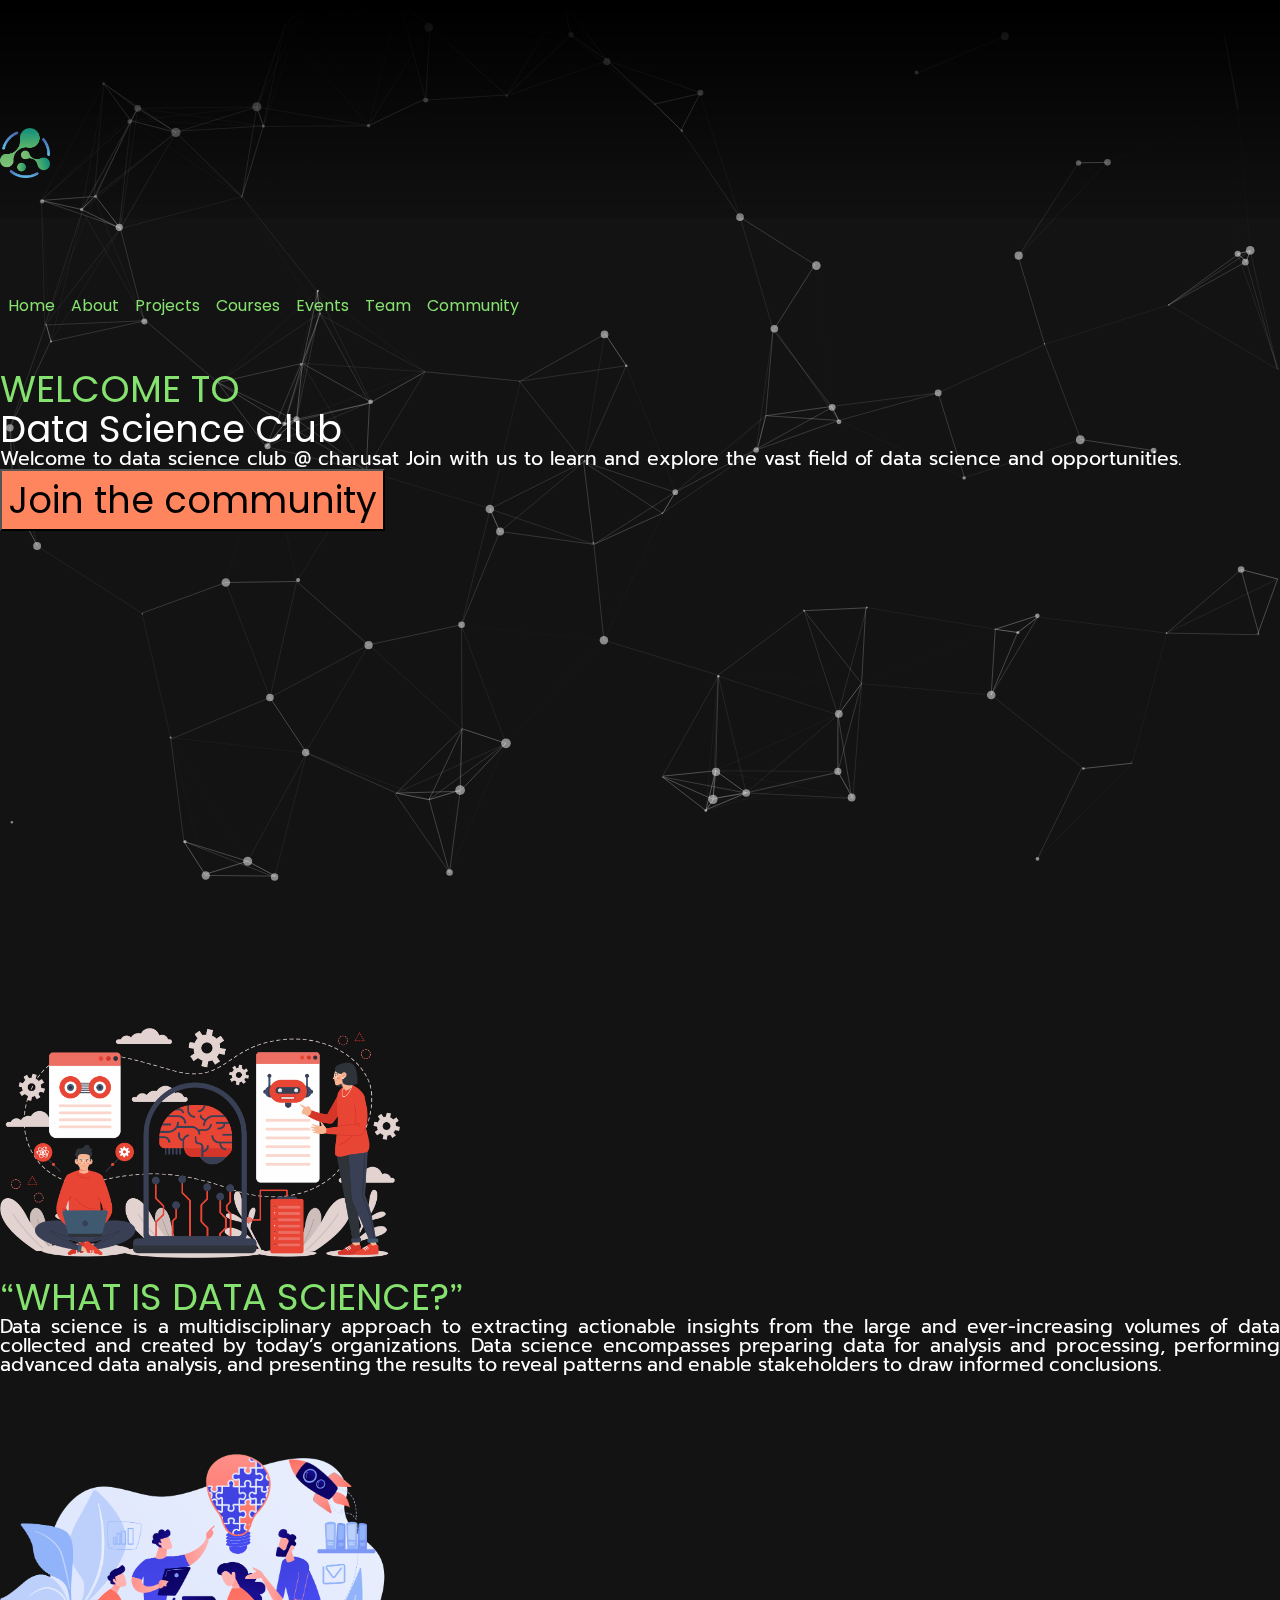
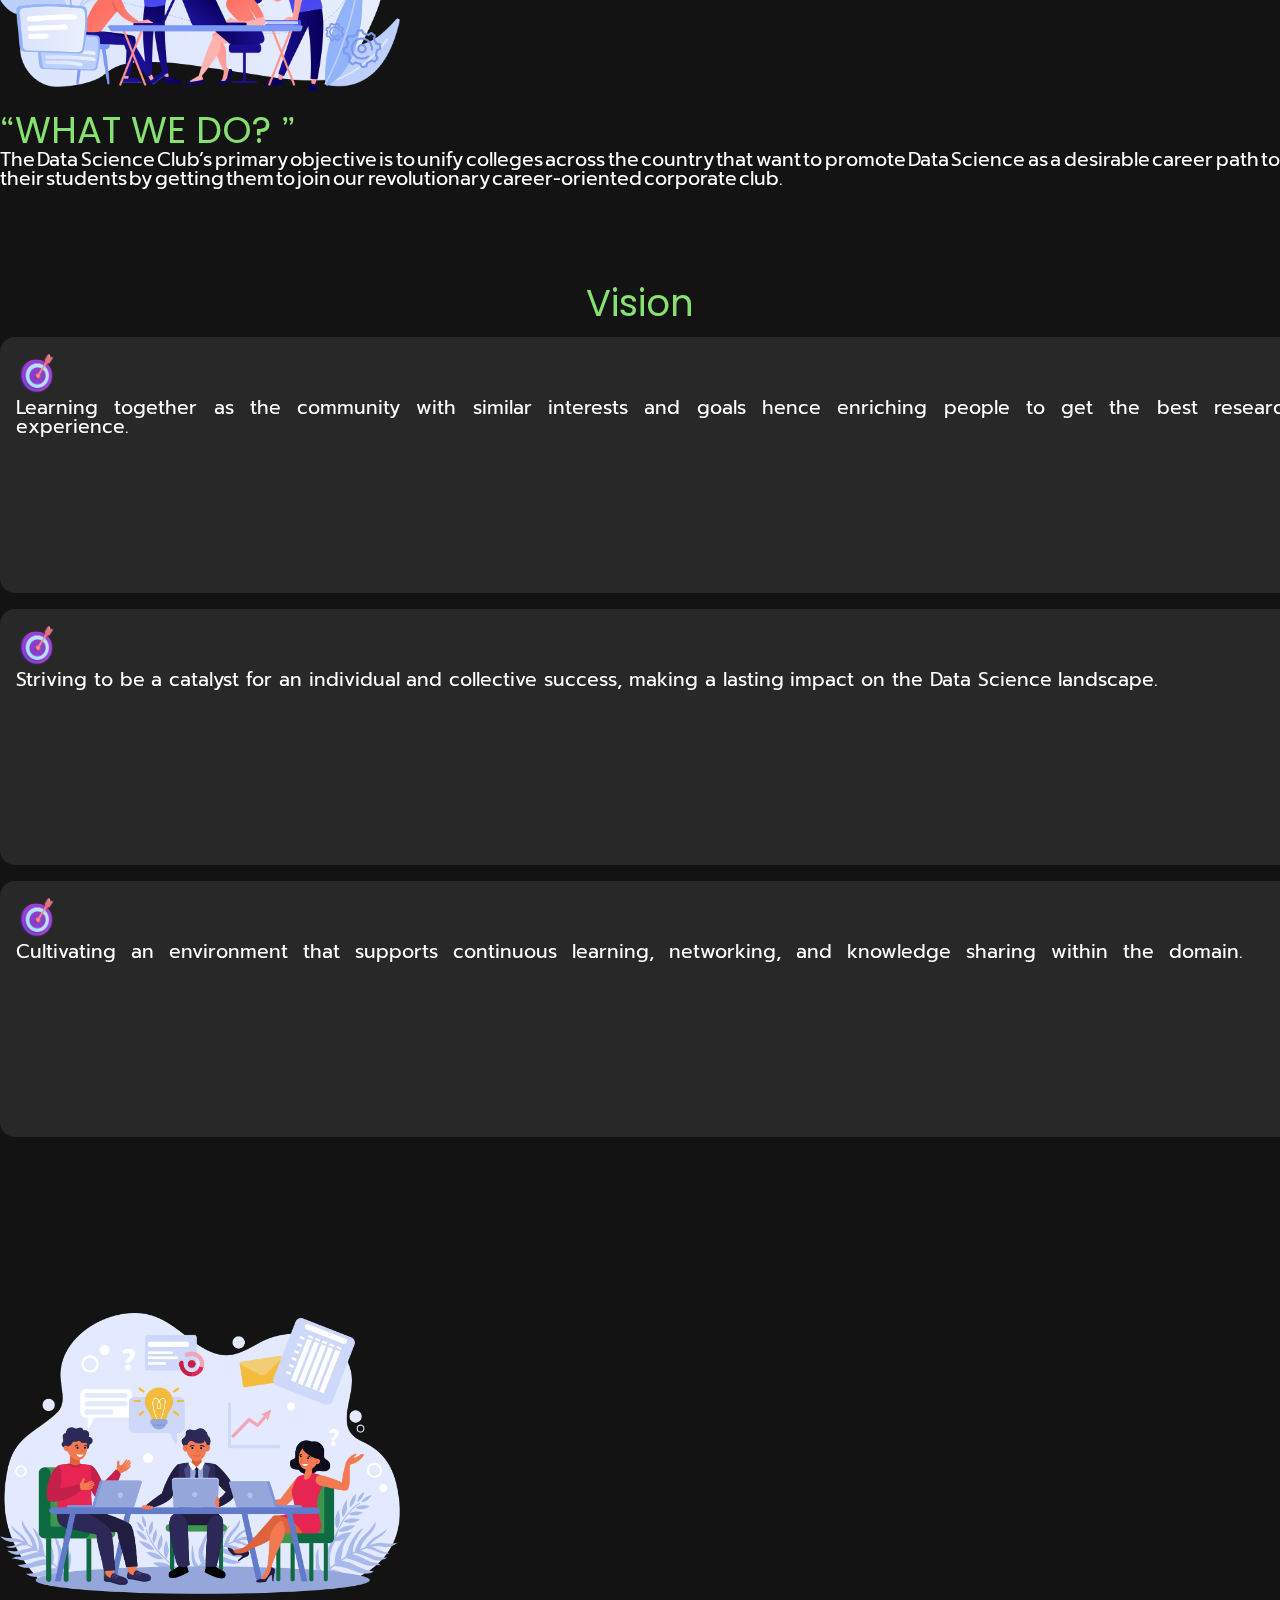
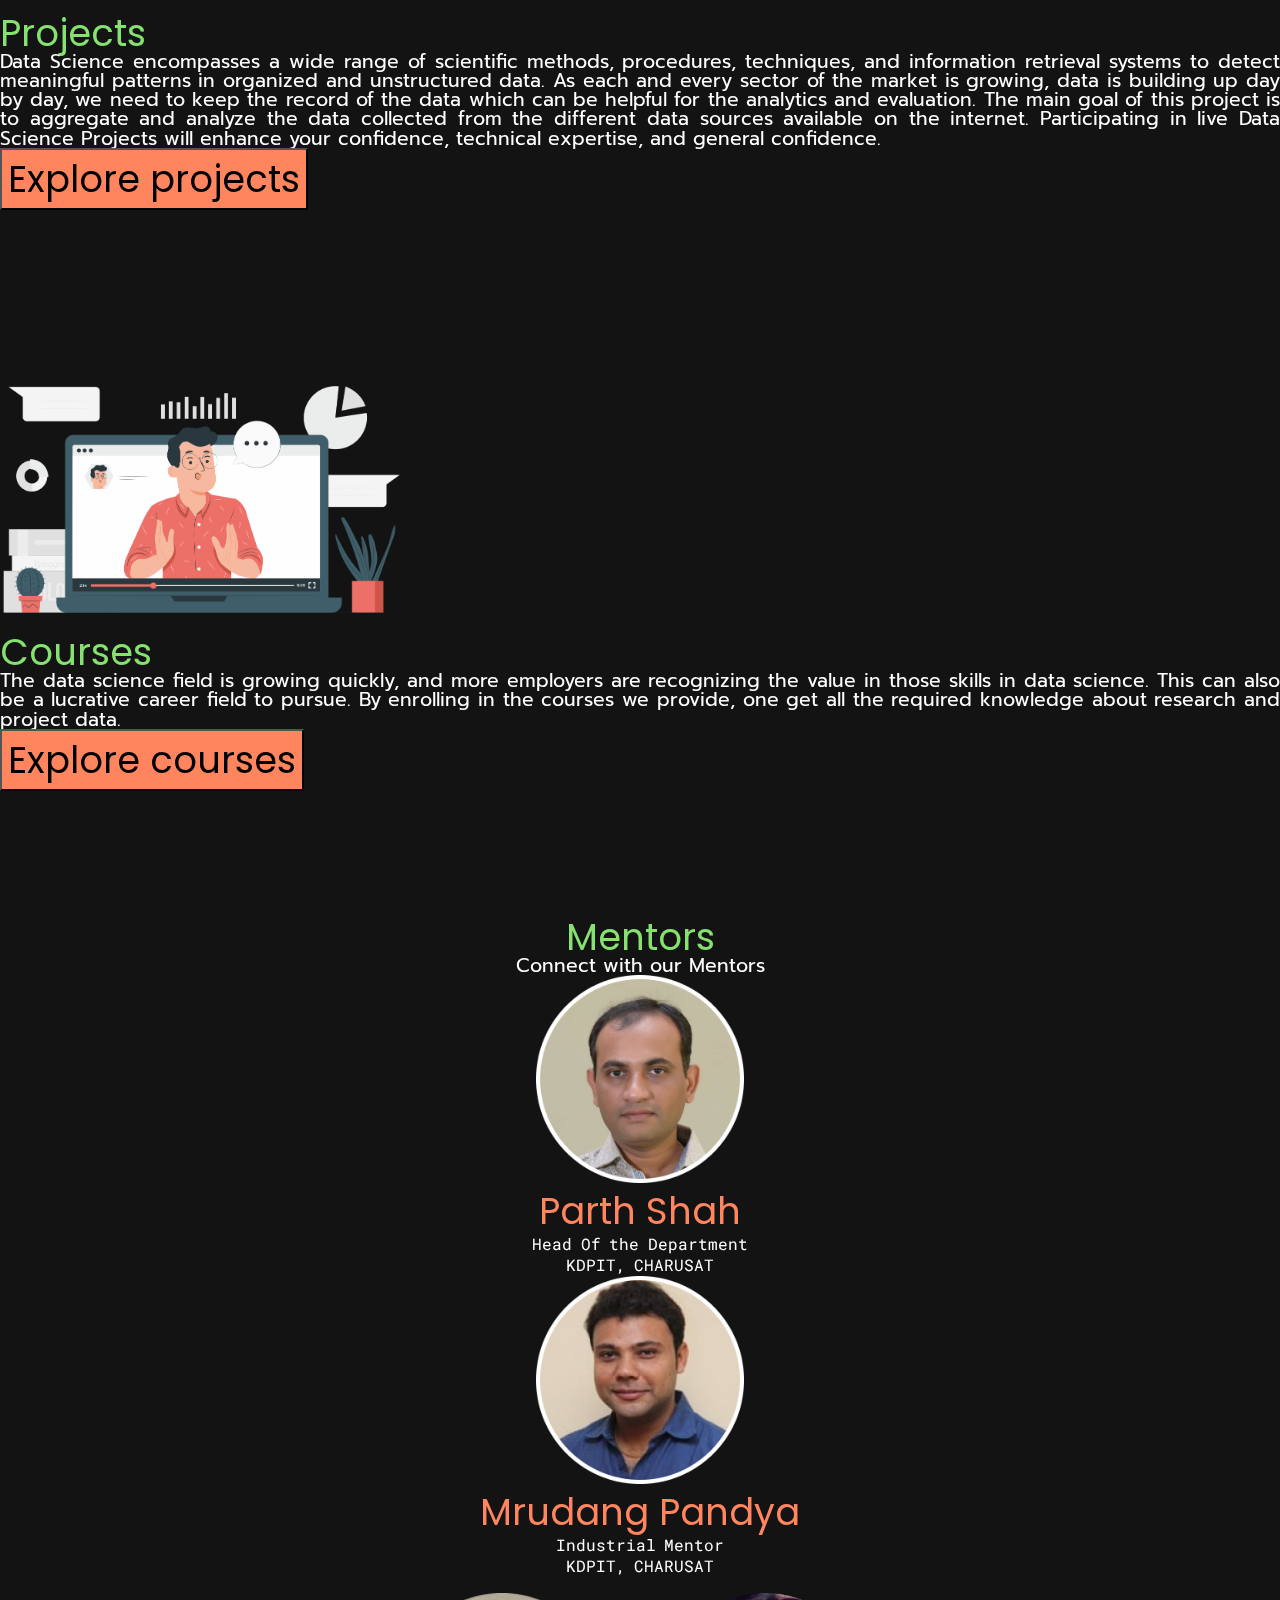
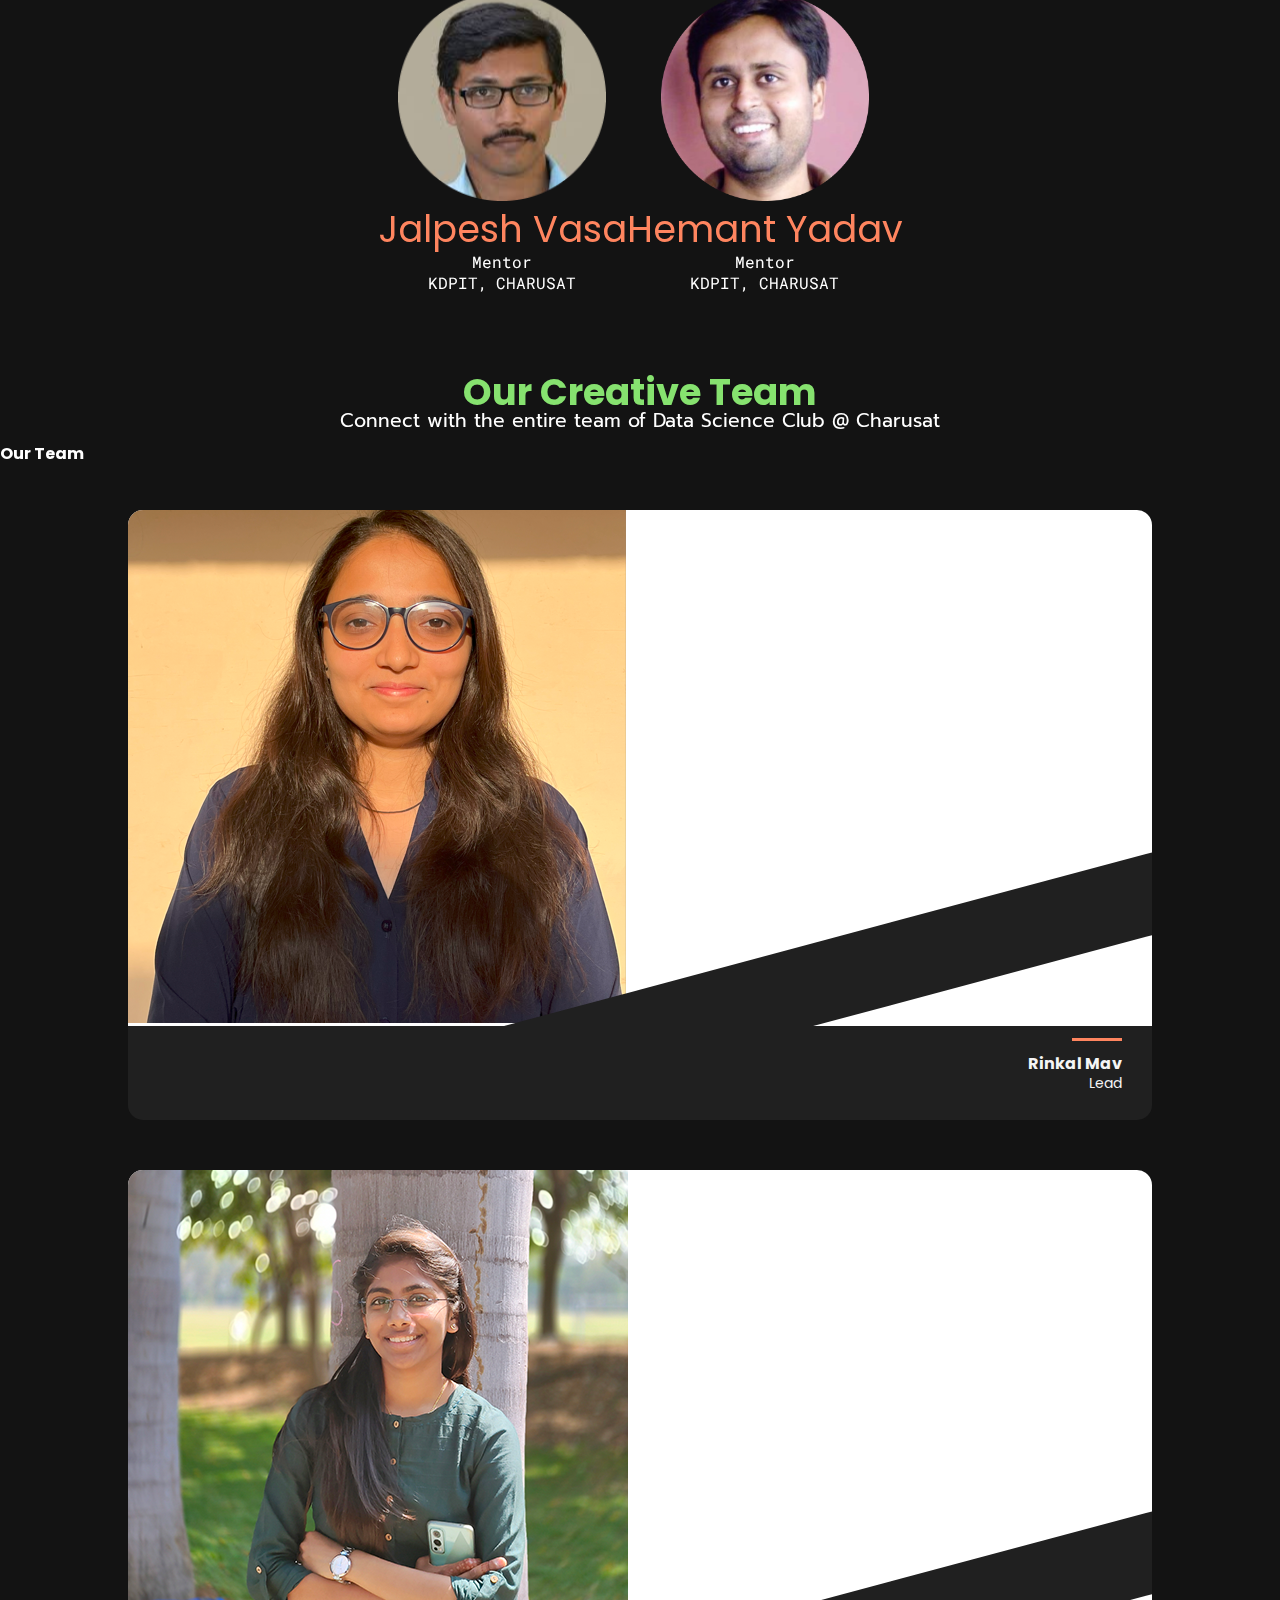
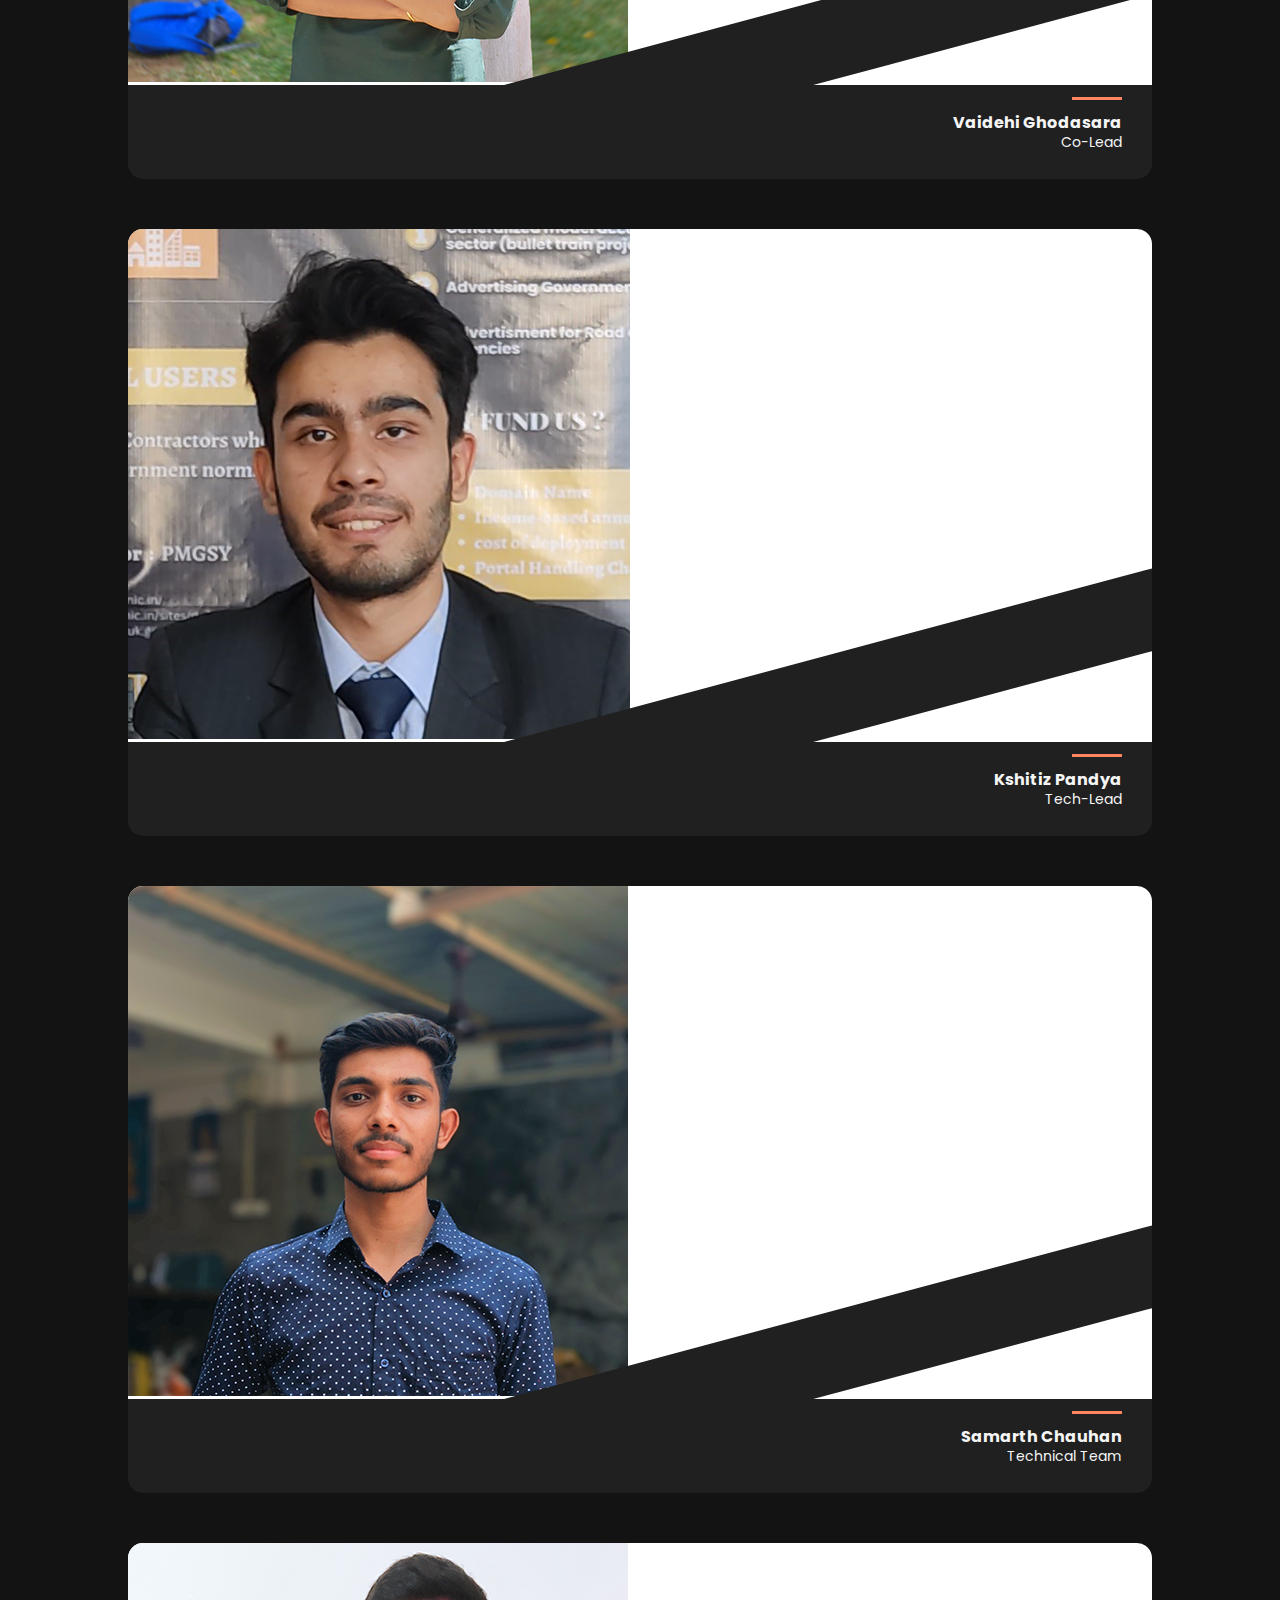
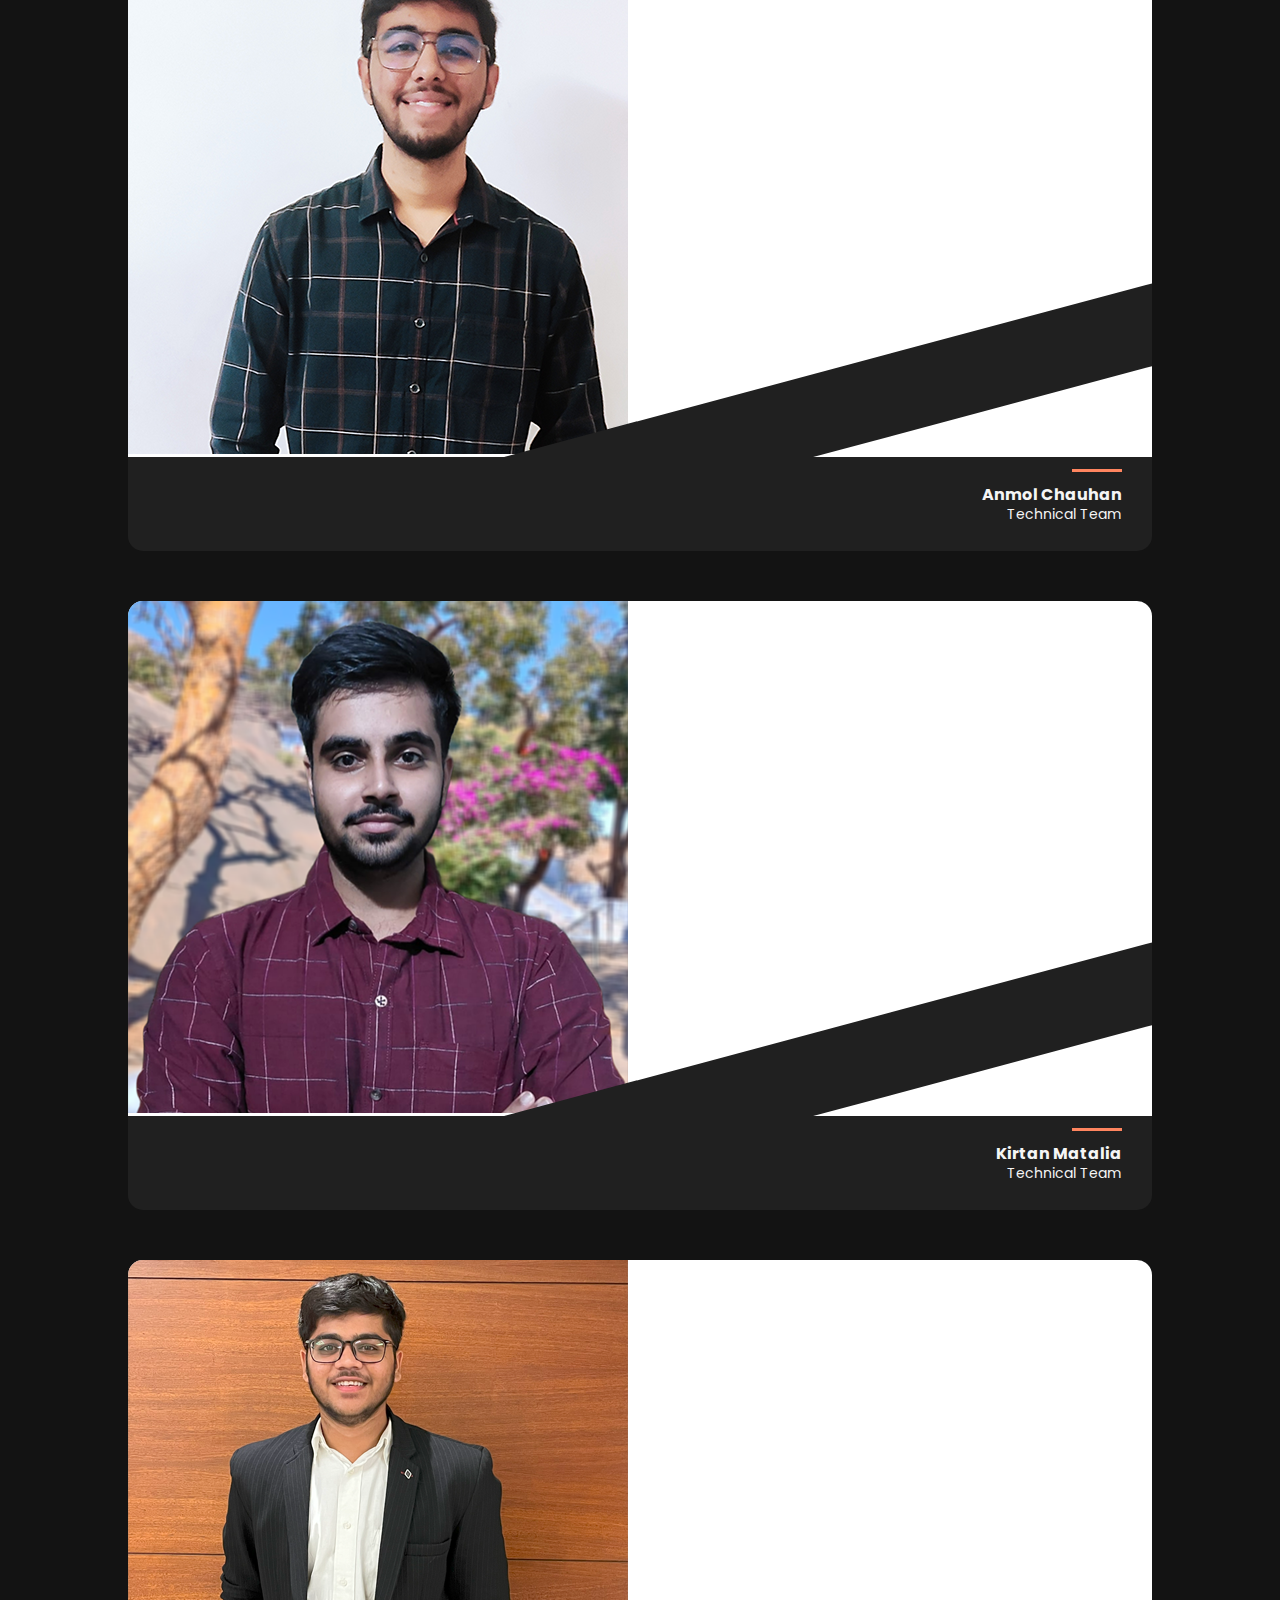
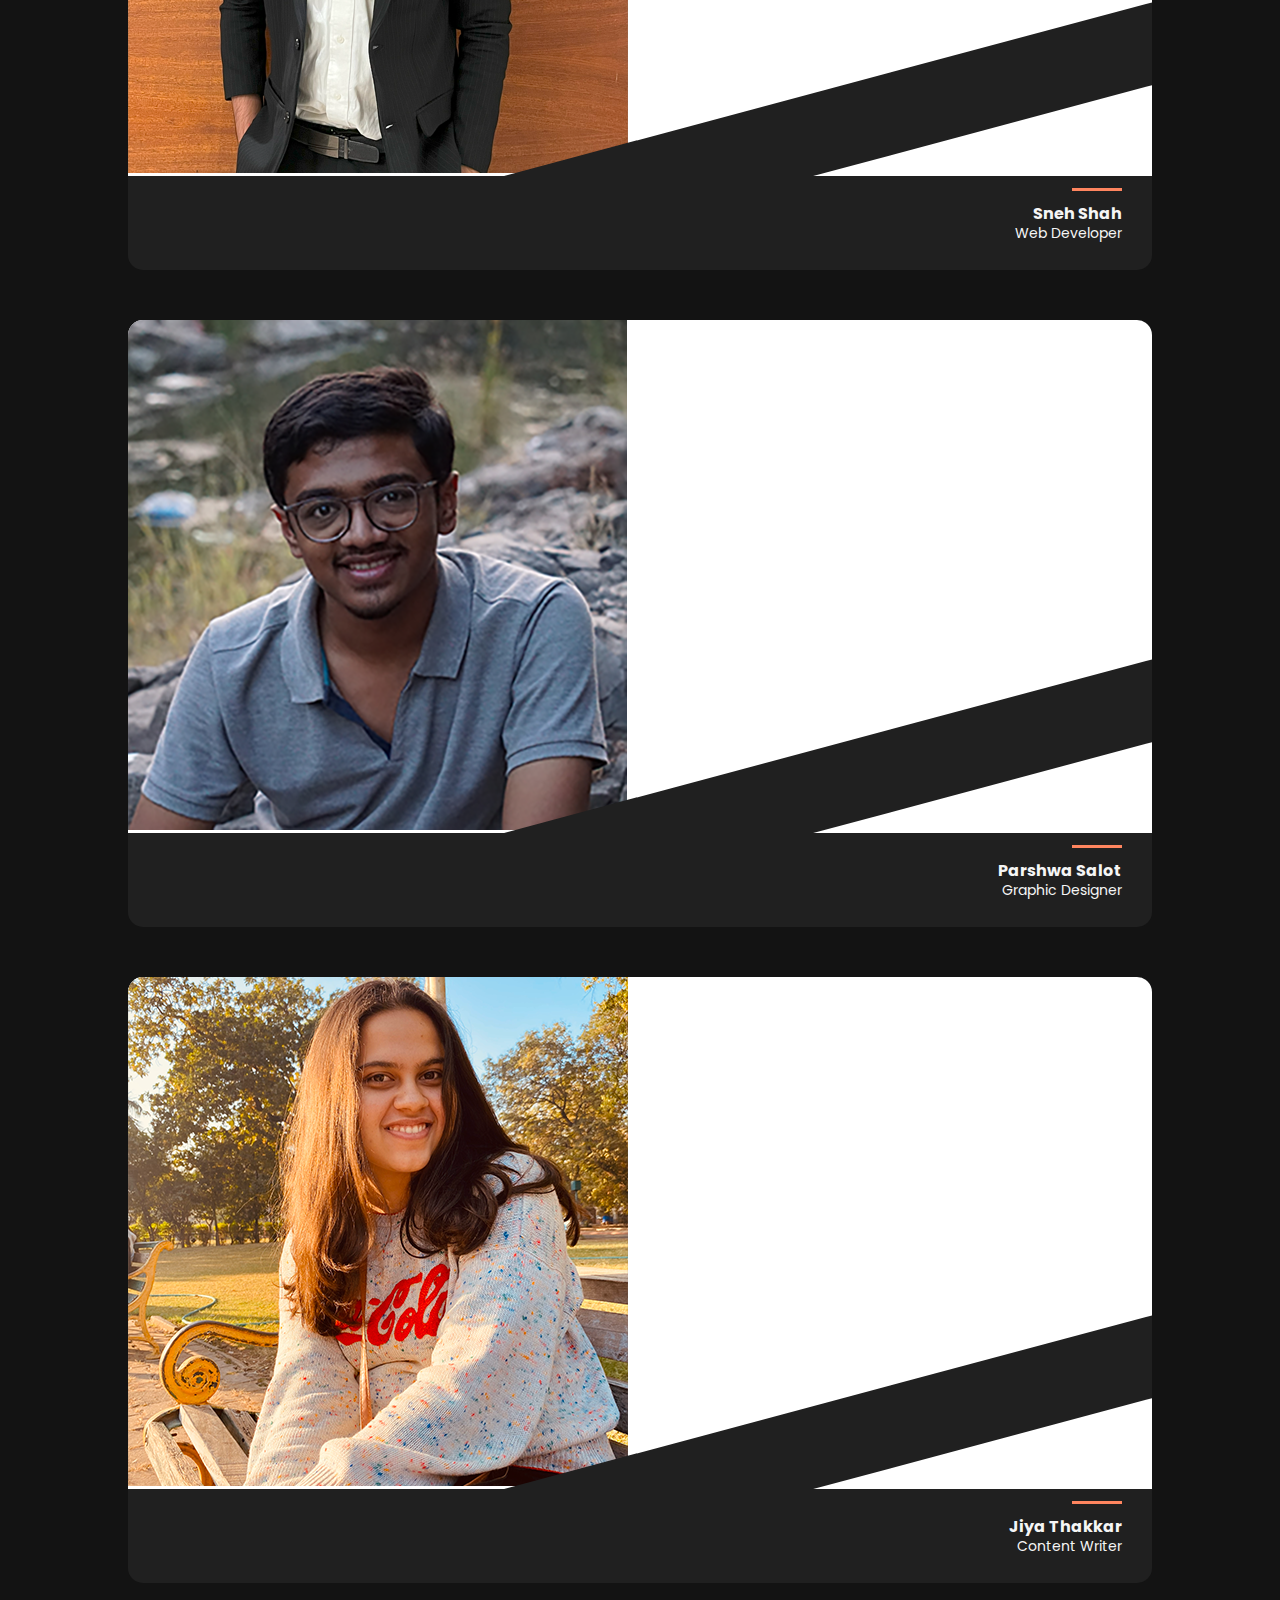
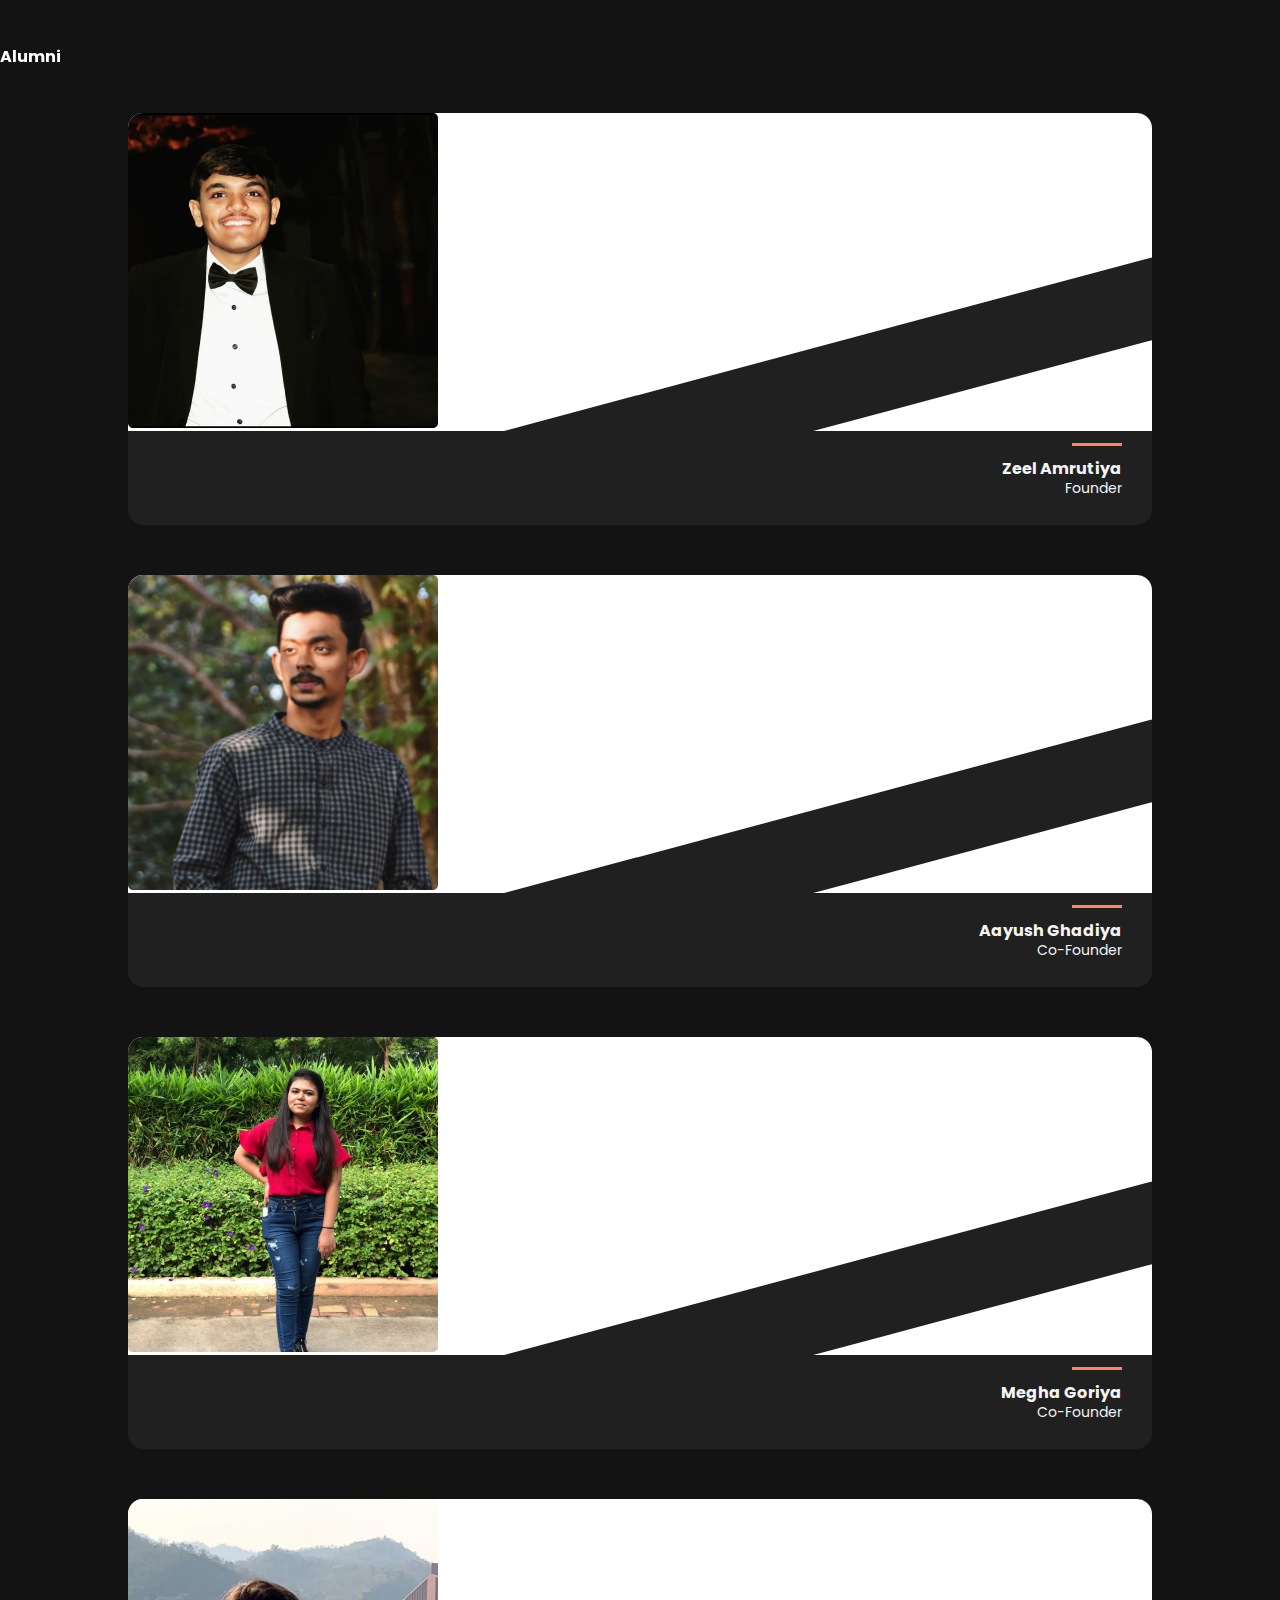
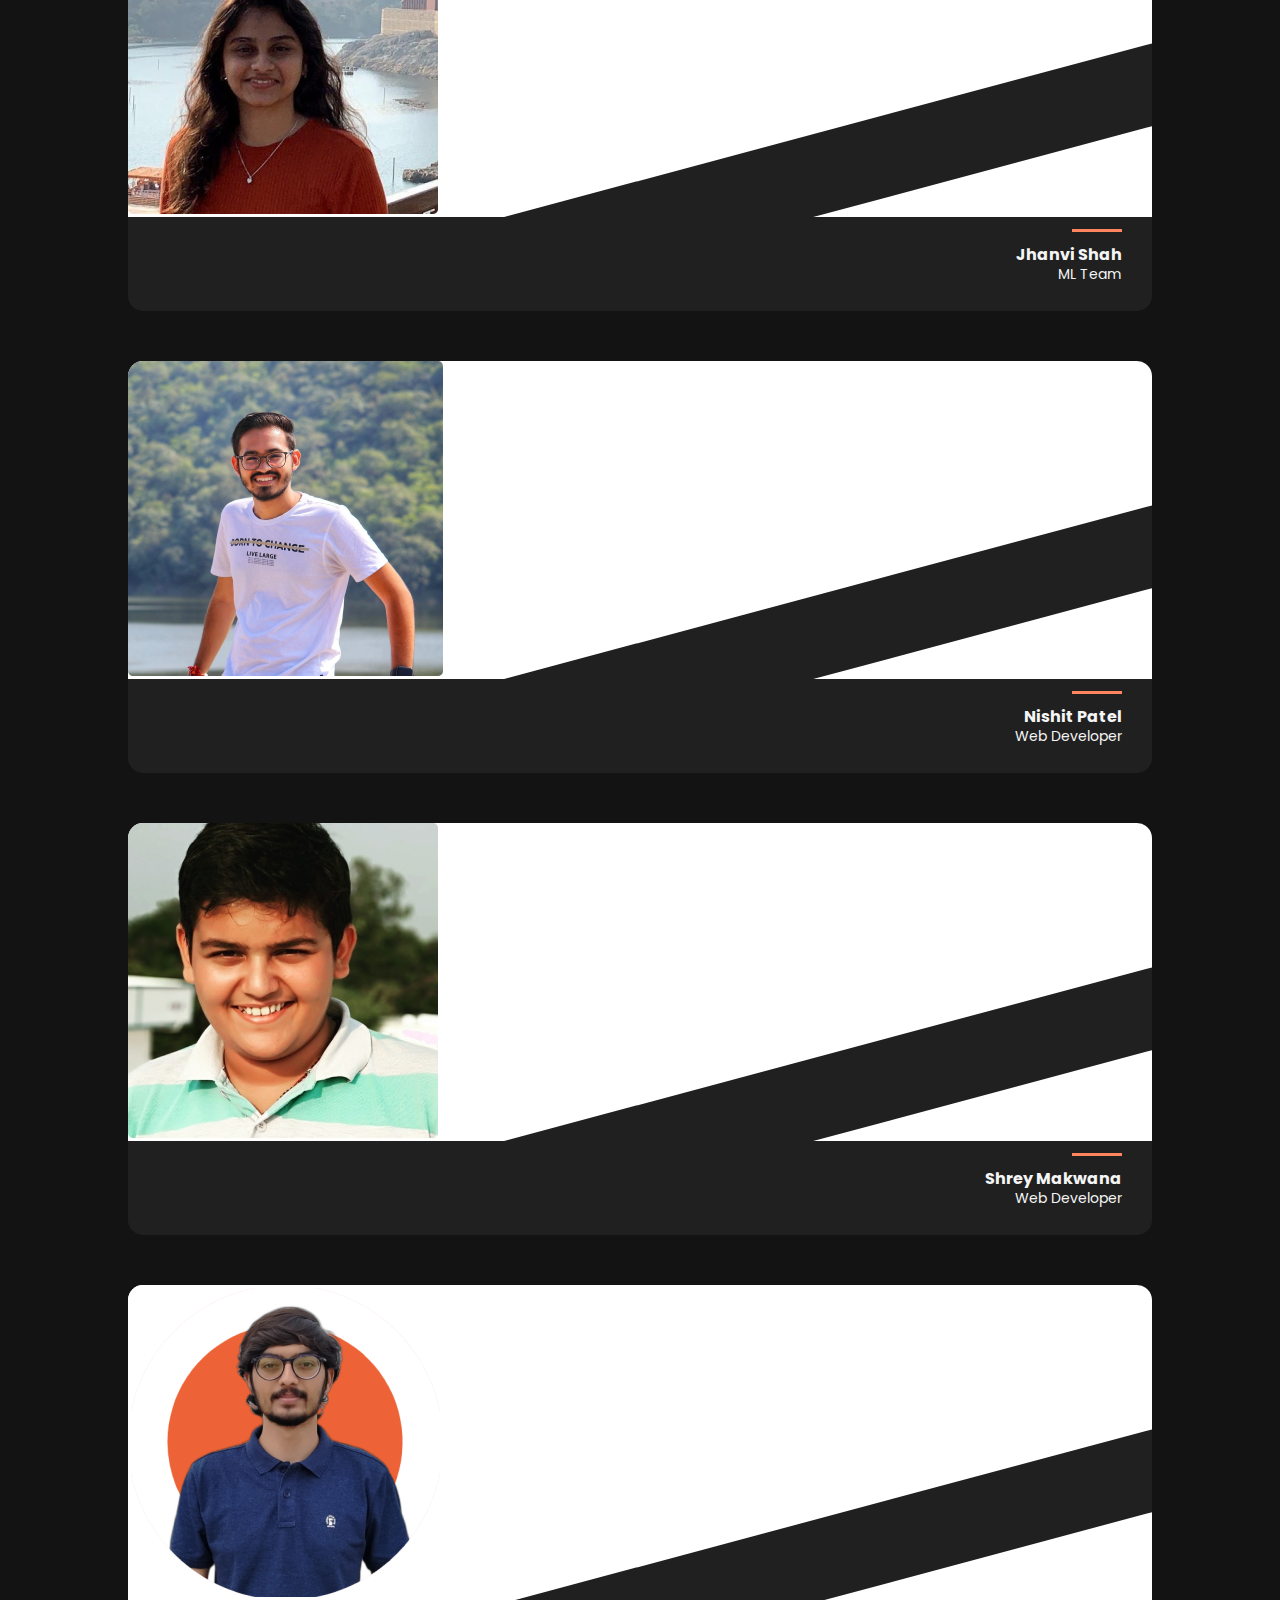
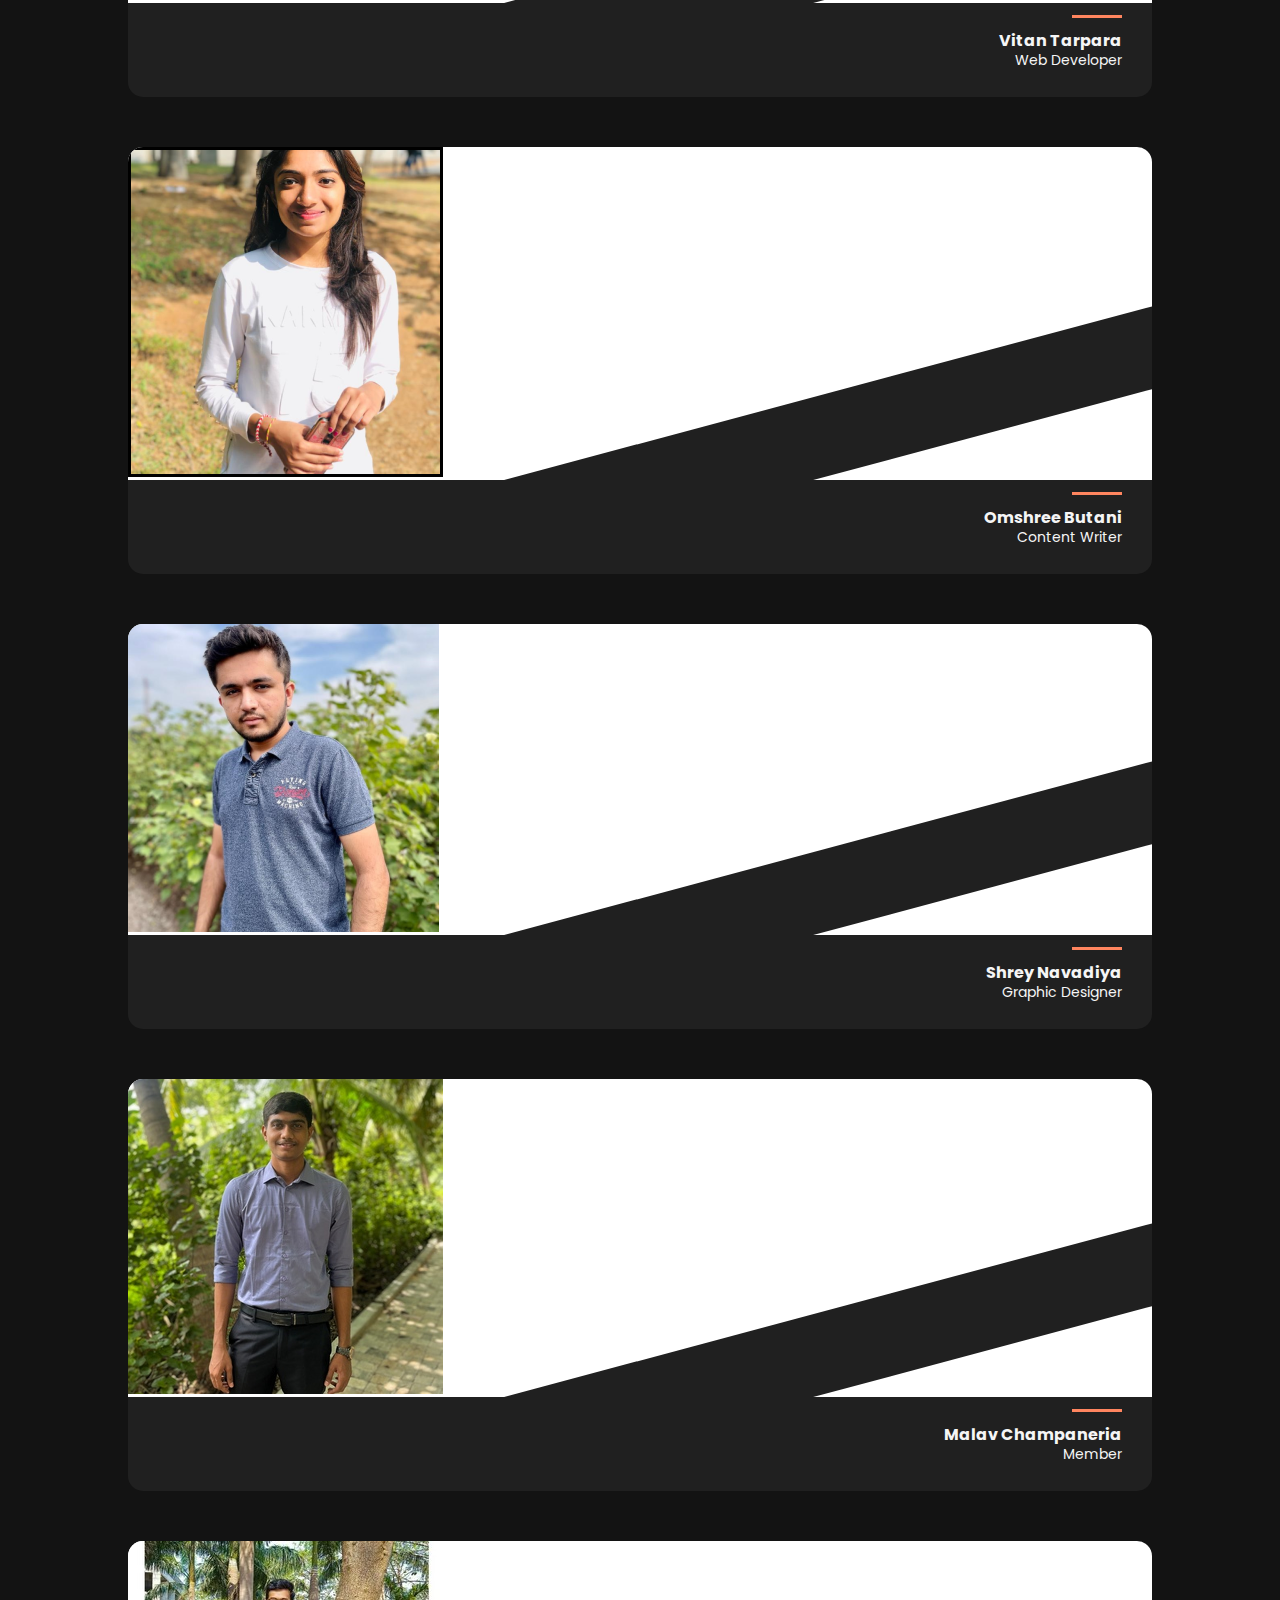
==== index.html @ 985eadc1 "data-science-club added" ====
<!DOCTYPE html>
<html lang="en">
  <head>
    <meta charset="UTF-8" />
    <meta http-equiv="X-UA-Compatible" content="IE=edge" />
    <meta name="viewport" content="width=device-width, initial-scale=1.0" />
    <title>Data Science Club | Charusat</title>
    <!--css-->
    <link href="css/style.css" rel="stylesheet" />
    <link href="css/particlestyle.css" rel="stylesheet" />
    <!-- CSS only -->
    <link
      href="https://cdn.jsdelivr.net/npm/bootstrap@5.1.3/dist/css/bootstrap.min.css"
      rel="stylesheet"
      integrity="sha384-1BmE4kWBq78iYhFldvKuhfTAU6auU8tT94WrHftjDbrCEXSU1oBoqyl2QvZ6jIW3"
      crossorigin="anonymous"
    />
    <link
      rel="stylesheet"
      href="https://unicons.iconscout.com/release/v4.0.0/css/line.css"
    />
    <!-- Add the slick-theme.css if you want default styling -->
    <link
      rel="stylesheet"
      href="https://cdnjs.cloudflare.com/ajax/libs/slick-carousel/1.9.0/slick-theme.css"
      integrity="sha512-6lLUdeQ5uheMFbWm3CP271l14RsX1xtx+J5x2yeIDkkiBpeVTNhTqijME7GgRKKi6hCqovwCoBTlRBEC20M8Mg=="
      crossorigin="anonymous"
      referrerpolicy="no-referrer"
    />
    <link
      rel="stylesheet"
      href="https://cdnjs.cloudflare.com/ajax/libs/slick-carousel/1.9.0/slick.css"
      integrity="sha512-wR4oNhLBHf7smjy0K4oqzdWumd+r5/+6QO/vDda76MW5iug4PT7v86FoEkySIJft3XA0Ae6axhIvHrqwm793Nw=="
      crossorigin="anonymous"
      referrerpolicy="no-referrer"
    />
    <link
      rel="shortcut icon"
      type="image/png"
      href="images/LogoWithoutText.png"
    />
    <link
      rel="stylesheet"
      href="https://maxcdn.bootstrapcdn.com/font-awesome/4.5.0/css/font-awesome.min.css"
    />
    <link
      href="https://fonts.googleapis.com/css?family=Merriweather:400,900,900i"
      rel="stylesheet"
    />
  </head>

  <body class="bgcolor">
    <div class="arrowbtn">
      <a href="#"><span class="fas fa-angel-up"></span></a>
    </div>
    <div id="particles-js"></div>
    <nav
      class="navbar navbar-expand-lg navbar-light bg-dark fixed-top"
      id="navbar"
    >
      <div class="container-fluid container d-flex">
        <a class="navbar-brand font1" style="font-size: 2rem" href="#">
          <img
            src="images/LogoWithoutText.png"
            width="50px"
            height="50px"
            alt="Data Science Club"
        /></a>
        <button
          class="navbar-toggler"
          s
          id="navbar-toggler"
          style="border: none; padding: 0px"
          type="button"
          data-bs-toggle="collapse"
          data-bs-target="#navbarNav"
          aria-controls="navbarNav"
          aria-expanded="false"
          aria-label="Toggle navigation"
        >
          <span
            ><i
              name="appsicon"
              class="uil uil-apps dark"
              style="color: #646eff"
            ></i
          ></span>
        </button>
        <div
          class="collapse navbar-collapse justify-content-end p-0 m-0"
          id="navbarNav"
        >
          <ul
            class="navbar-nav-mobile d-flex row justify-content-around"
            id="navbar-mobile"
          >
            <div class="col p-0">
              <li class="nav-item">
                <a class="nav-link" aria-current="page" href="#home"
                  ><span
                    class="dark d-flex flex-column justify-content-center align-items-center"
                    ><i class="uil uil-estate" style="font-size: 1.2rem"></i
                    >Home</span
                  ></a
                >
              </li>
              <li class="nav-item me-0 ms-0">
                <a class="nav-link" href="#courses"
                  ><span
                    class="dark d-flex flex-column justify-content-center align-items-center"
                    ><i class="uil uil-bag" style="font-size: 1.2rem"></i
                    >Courses</span
                  ></a
                >
              </li>
            </div>
            <div class="col p-0">
              <li class="nav-item">
                <a class="nav-link" href="#about"
                  ><span
                    class="dark d-flex flex-column justify-content-center align-items-center"
                    ><i
                      class="uil uil-brackets-curly"
                      style="font-size: 1.2rem"
                    ></i
                    >About</span
                  ></a
                >
              </li>
              <li class="nav-item">
                <a class="nav-link" href="#team"
                  ><span
                    class="dark d-flex flex-column justify-content-center align-items-center"
                    ><i
                      class="uil uil-user-circle"
                      style="font-size: 1.2rem"
                    ></i
                    >Team</span
                  ></a
                >
              </li>
            </div>
            <div class="col p-0">
              <li class="nav-item">
                <a class="nav-link" href="#projects"
                  ><span
                    class="dark d-flex flex-column justify-content-center align-items-center"
                    ><i class="uil uil-file-alt" style="font-size: 1.2rem"></i
                    >Projects</span
                  ></a
                >
              </li>
              <li class="nav-item">
                <a class="nav-link" href="#community"
                  ><span
                    class="dark d-flex flex-column justify-content-center align-items-center"
                    ><i class="uil uil-message" style="font-size: 1.2rem"></i
                    >Community</span
                  ></a
                >
              </li>
            </div>
          </ul>
          <ul class="navbar-nav" id="navbar-navid">
            <li class="nav-item">
              <a class="nav-link" aria-current="page" href="#home"
                ><span class="light-font">Home</span></a
              >
            </li>
            <li class="nav-item">
              <a class="nav-link" href="#about"
                ><span class="light-font">About</span></a
              >
            </li>
            <li class="nav-item">
              <a class="nav-link" href="#projects"
                ><span class="light-font">Projects</span></a
              >
            </li>
            <li class="nav-item">
              <a class="nav-link" href="#courses"
                ><span class="light-font">Courses</span></a
              >
            </li>
            <li class="nav-item">
              <a class="nav-link" href="events.html"
                ><span class="light-font">Events</span></a
              >
            </li>
            <li class="nav-item">
              <a class="nav-link" href="#team"
                ><span class="light-font">Team</span></a
              >
            </li>
            <li class="nav-item">
              <a class="nav-link" href="#community"
                ><span class="light-font">Community</span></a
              >
            </li>
          </ul>
        </div>
      </div>
    </nav>
    <section class="container" id="home">
      <div class="row justify-content-center align-items-center">
        <div class="col-md-6 p-0 m-0 d-flex justify-content-center">
          <script src="https://unpkg.com/@lottiefiles/lottie-player@latest/dist/lottie-player.js"></script>
          <lottie-player
            src="https://assets2.lottiefiles.com/packages/lf20_r6ahcm9f.json"
            background="transparent"
            speed="1"
            style="width: 30rem; height: 30rem"
            loop
            autoplay
          ></lottie-player>
        </div>
        <div class="col-md-6">
          <p class="p-0 m-0 font1" style="line-height: 2.5rem">
            <span id="headings">WELCOME TO</span><br />Data Science Club
          </p>
          <p class="p-0 mt-2 m-0 paragraphfont" id="clubdesc">
            Welcome to data science club @ charusat Join with us to learn and
            explore the vast field of data science and opportunities.
          </p>
          <a
            href="https://my.forms.app/datascienceclubcharusat/registration-form"
            target="_blank"
          >
            <button type="button" class="btn font1 mt-2 project-btn">
              Join the community<i
                class="uil uil-external-link-alt ms-2"
                style="font-size: 1.5rem"
              ></i>
            </button>
          </a>
        </div>
      </div>
    </section>
    <section id="about">
      <div class="container bgcolor" style="padding-top: 5rem">
        <div class="row">
          <div
            class="col-md-5 d-flex justify-content-md-start justify-content-center"
            data-aos="fade-up"
            data-aos-delay="100"
          >
            <a class="navbar-brand font1" style="font-size: 2rem" href="#">
              <img
                src="images/whatdsc.png"
                style="width: 25rem; height: auto"
                alt="What Is Data Science"
            /></a>
          </div>
          <div
            class="col-md-7 flex-row justify-content-center align-items-center"
            style="margin-top: 1rem"
            data-aos="fade-up"
            data-aos-delay="200"
          >
            <p class="font1 p-0 m-0 h-color" id="headings">
              <span class="font3">“</span>WHAT IS DATA SCIENCE?<span
                class="font3"
                >”</span
              >
            </p>
            <p
              class="paragraphfont p-0 m-0"
              style="
                white-space: normal;
                text-align: justify;
                word-spacing: -0.1rem;
              "
            >
              Data science is a multidisciplinary approach to extracting
              actionable insights from the large and ever-increasing volumes of
              data collected and created by today’s organizations. Data science
              encompasses preparing data for analysis and processing, performing
              advanced data analysis, and presenting the results to reveal
              patterns and enable stakeholders to draw informed conclusions.
            </p>
          </div>
        </div>
      </div>
      <div class="container" style="padding-top: 5rem">
        <div class="row flex-row-reverse">
          <div
            class="col-md-5 d-flex justify-content-md-start justify-content-center"
            data-aos="fade-up"
            data-aos-delay="100"
          >
            <a class="navbar-brand font1" style="font-size: 2rem" href="#">
              <img
                src="images/wdo.png"
                style="width: 25rem; height: auto"
                alt="What WE Do"
            /></a>
          </div>
          <div
            class="col-md-7 flex-row justify-content-center align-items-center"
            style="margin-top: 1rem"
            data-aos="fade-up"
            data-aos-delay="200"
          >
            <p id="headings" class="font1 p-0 m-0 h-color">
              <span class="font3">“</span>WHAT WE DO?
              <span class="font3">”</span>
            </p>
            <p
              class="paragraphfont p-0 m-0"
              style="
                white-space: normal;
                text-align: justify;
                word-spacing: -0.3rem;
              "
            >
              The Data Science Club’s primary objective is to unify colleges
              across the country that want to promote Data Science as a
              desirable career path to their students by getting them to join
              our revolutionary career-oriented corporate club.
            </p>
          </div>
        </div>
      </div>
    </section>
    <section id="mission">
      <div class="contact-imfo-box">
        <div class="container">
          <center class="font1" id="headings">Vision</center>
          <div class="row">
            <div class="col-md-4 overflow-hidden">
              <div class="rectangle-card" style="background-color: #282828">
                <div
                  class="col-md d-flex justify-content-between flex-column"
                  data-aos="fade-up"
                >
                  <div class="row mt-1">
                    <div class="col-auto d-flex align-items-center">
                      <img
                        src="images/mission.png"
                        style="width: 2.5rem; height: auto"
                        alt="mission"
                      />
                    </div>
                  </div>
                  <p
                    class="paragraphfont mt-2"
                    style="
                      font-size: 1.2rem;
                      word-spacing: 0.5rem;
                      color: white;
                      text-align: justify;
                    "
                  >
                    Learning together as the community with similar interests
                    and goals hence enriching people to get the best research
                    experience.
                  </p>
                </div>
              </div>
            </div>
            <div class="col-md-4 overflow-hidden">
              <div class="rectangle-card" style="background-color: #282828">
                <div
                  class="col-md d-flex justify-content-between flex-column"
                  data-aos="fade-up"
                >
                  <div class="row mt-1">
                    <div class="col-auto d-flex align-items-center">
                      <img
                        src="images/mission.png"
                        style="width: 2.5rem; height: auto"
                        alt="mission"
                      />
                    </div>
                  </div>
                  <p
                    class="paragraphfont mt-2"
                    style="
                      font-size: 1.2rem;
                      word-spacing: -0.01em;
                      color: white;
                      text-align: justify;
                    "
                  >
                    Striving to be a catalyst for an individual and collective
                    success, making a lasting impact on the Data Science
                    landscape.
                  </p>
                </div>
              </div>
            </div>
            <div class="col-md-4 overflow-hidden">
              <div class="rectangle-card" style="background-color: #282828">
                <div
                  class="col-md d-flex justify-content-between flex-column"
                  data-aos="fade-up"
                >
                  <div class="row mt-1">
                    <div class="col-auto d-flex align-items-center">
                      <img
                        src="images/mission.png"
                        style="width: 2.5rem; height: auto"
                        alt="mission"
                      />
                    </div>
                  </div>
                  <p
                    class="paragraphfont mt-2"
                    style="
                      font-size: 1.2rem;
                      word-spacing: 0.5rem;
                      color: white;
                      text-align: justify;
                    "
                  >
                    Cultivating an environment that supports continuous
                    learning, networking, and knowledge sharing within the
                    domain.
                  </p>
                </div>
              </div>
            </div>
          </div>
        </div>
      </div>
    </section>
    <section id="projects">
      <div class="container" style="padding-top: 5rem">
        <div class="row">
          <div
            class="col-md-5 d-flex justify-content-md-start justify-content-center"
            data-aos="fade-up"
            data-aos-delay="100"
          >
            <a class="navbar-brand font1" style="font-size: 2rem" href="#">
              <img
                src="images/project.png"
                style="width: 25rem; height: auto"
                alt="projects"
            /></a>
          </div>
          <div
            class="col-md-7 flex-row justify-content-center align-items-center"
            style="margin-top: 1rem"
            data-aos="fade-up"
            data-aos-delay="200"
          >
            <p class="font1 p-0 m-0 h-color" id="headings">Projects</p>
            <p
              class="paragraphfont p-0 m-0"
              style="white-space: normal; text-align: justify"
            >
              Data Science encompasses a wide range of scientific methods,
              procedures, techniques, and information retrieval systems to
              detect meaningful patterns in organized and unstructured data. As
              each and every sector of the market is growing, data is building
              up day by day, we need to keep the record of the data which can be
              helpful for the analytics and evaluation. The main goal of this
              project is to aggregate and analyze the data collected from the
              different data sources available on the internet. Participating in
              live Data Science Projects will enhance your confidence, technical
              expertise, and general confidence.
            </p>
            <a href="projects.html">
              <button type="button" class="btn font1 mt-2 project-btn">
                Explore projects<i
                  class="uil uil-external-link-alt ms-2"
                  style="font-size: 1.5rem"
                ></i>
              </button>
            </a>
          </div>
        </div>
      </div>
    </section>
    <section id="courses">
      <div class="container" id="courses" style="padding-top: 5rem">
        <div class="row flex-row-reverse">
          <div
            class="col-md-5 d-flex justify-content-md-start justify-content-center"
            data-aos="fade-up"
            data-aos-delay="100"
          >
            <a class="navbar-brand font1" style="font-size: 2rem" href="#">
              <img
                src="images/course.png"
                style="width: 25rem; height: auto"
                alt="Course"
            /></a>
          </div>
          <div
            class="col-md-7 flex-row justify-content-center align-items-center"
            style="margin-top: 1rem"
            data-aos="fade-up"
            data-aos-delay="200"
          >
            <p id="headings" class="font1 p-0 m-0 h-color">Courses</p>
            <p
              class="paragraphfont p-0 m-0"
              style="white-space: normal; text-align: justify"
            >
              The data science field is growing quickly, and more employers are
              recognizing the value in those skills in data science. This can
              also be a lucrative career field to pursue. By enrolling in the
              courses we provide, one get all the required knowledge about
              research and project data.
            </p>
            <a href="course.html" target="_blank">
              <button type="button" class="btn font1 mt-2 project-btn">
                Explore courses<i
                  class="uil uil-external-link-alt ms-2"
                  style="font-size: 1.5rem"
                ></i>
              </button>
            </a>
          </div>
        </div>
      </div>
    </section>

    <section id="team" class="pt-5">
      <div class="container overflow-hidden">
        <div class="row">
          <div class="col-md-12">
            <div class="d1-h">
              <!-- <h6 style="color:#4BFFD4">projects</h6> -->
              <center>
                <p class="font1 p-0 m-0 h-color" id="headings">Mentors</p>
                <p class="paragraphfont">Connect with our Mentors</p>
              </center>
            </div>
          </div>
        </div>
        <!-- Mentor -->
        <div class="row">
          <div class="col-md-6 d-flex justify-content-center p-0">
            <div>
              <center style="line-height: 1.25">
                <img
                  id="mentors"
                  src="./images/mentor-1.png"
                  style="width: 13rem; height: auto"
                />
                <p class="font1 p-0 m-0 h-color">Parth Shah</p>
                <span class="font2">Head Of the Department</span>
                <br />
                <span class="font2">KDPIT, CHARUSAT</span>
                <div class="social">
                  <a
                    href="https://www.linkedin.com/in/dr-parth-shah-ba7ba842"
                    target="_blank"
                    ><i class="uil uil-linkedin" style="font-size: 2rem"></i
                  ></a>
                </div>
              </center>
            </div>
          </div>
          <div class="col-md-6 d-flex justify-content-center p-0 pt-5 pt-md-0">
            <div>
              <center style="line-height: 1.25">
                <img
                  id="mentors"
                  src="./images/mentor-2.png"
                  style="width: 13rem; height: auto"
                />
                <p class="font1 p-0 m-0 h-color">Mrudang Pandya</p>
                <span class="font2">Industrial Mentor</span>
                <br />
                <span class="font2">KDPIT, CHARUSAT</span>
                <div class="social">
                  <a
                    href="https://www.linkedin.com/in/mrudang-pandya-830487b3/"
                    target="_blank"
                    ><i class="uil uil-linkedin" style="font-size: 2rem"></i
                  ></a>
                </div>
              </center>
            </div>
          </div>
        </div>
        <br />
        <div
          class="secondrow"
          style="width: 100%; display: flex; justify-content: center"
        >
          <div class="col-md-6 d-flex justify-content-center p-0">
            <div>
              <center style="line-height: 1.25">
                <img
                  id="mentors"
                  src="./images/mentor-5.png"
                  style="width: 13rem; height: auto"
                />
                <p class="font1 p-0 m-0 h-color">Jalpesh Vasa</p>
                <span class="font2">Mentor</span>
                <br />
                <span class="font2">KDPIT, CHARUSAT</span>
                <div class="social">
                  <a
                    href="https://www.linkedin.com/in/jalpesh-vasa/"
                    target="_blank"
                    ><i class="uil uil-linkedin" style="font-size: 2rem"></i
                  ></a>
                </div>
              </center>
            </div>
          </div>
          <div class="col-md-6 d-flex justify-content-center p-0">
            <div>
              <center style="line-height: 1.25">
                <img
                  id="mentors"
                  src="./images/mentor-4.png"
                  style="width: 13rem; height: auto"
                />
                <p class="font1 p-0 m-0 h-color">Hemant Yadav</p>
                <span class="font2">Mentor</span>
                <br />
                <span class="font2">KDPIT, CHARUSAT</span>
                <div class="social">
                  <a
                    href="https://www.linkedin.com/in/hemantnyadav/"
                    target="_blank"
                    ><i class="uil uil-linkedin" style="font-size: 2rem"></i
                  ></a>
                </div>
              </center>
            </div>
          </div>
        </div>
      </div>
    </section>
    <section id="team">
      <div class="container">
        <div class="row">
          <div class="col-md-12">
            <div class="d1-h pt-5">
              <!-- <h6 style="color:#4BFFD4">projects</h6> -->
              <center>
                <h1 id="headings" class="font1 h-color">Our Creative Team</h1>
                <p class="paragraphfont">
                  Connect with the entire team of Data Science Club @ Charusat
                </p>
              </center>
            </div>
          </div>
        </div>
        <!-- Current Memebers -->
        <div class="container">
          <div class="row justify-content-center">
            <div class="col-12 col-sm-8 col-lg-6">
              <!-- Section Heading-->
              <div
                class="section_heading text-center wow fadeInUp"
                data-wow-delay="0.2s"
                style="
                  visibility: visible;
                  animation-delay: 0.2s;
                  animation-name: fadeInUp;
                  padding-top: 1em;
                  padding-bottom: 3em;
                "
              >
                <h3>Our <span> Team</span></h3>
                <div class="line"></div>
              </div>
            </div>
          </div>
          <div class="row">
            <div class="responsive" id="memberContainer"></div>
          </div>
        </div>
        <!-- Alumni  -->

        <div class="container">
          <div class="row justify-content-center">
            <div class="col-12 col-sm-8 col-lg-6">
              <!-- Section Heading-->
              <div
                class="section_heading text-center wow fadeInUp"
                data-wow-delay="0.2s"
                style="
                  visibility: visible;
                  animation-delay: 0.2s;
                  animation-name: fadeInUp;
                  padding-top: 1em;
                  padding-bottom: 3em;
                "
              >
                <h3><span> Alumni</span></h3>
                <div class="line"></div>
              </div>
            </div>
          </div>
          <div class="row">
            <div class="responsive" id="almContainer"></div>
          </div>
        </div>
        <!-- End Of Team -->
      </div>
    </section>

    <section id="community">
      <center>
        <!-- <div class="skewed"></div> -->
        <div class="container">
          <!-- <div class="wave"></div> -->
          <div class="row gy-2 justify-content-center">
            <div id="headings" class="col-md-12">
              <h1>Community</h1>
            </div>
          </div>
          <div class="row justify-content-center">
            <div class="col-md-12">
              <ul class="communitylist">
                <li>
                  <h3>
                    Don't miss out on the action, Join our community now!!!
                  </h3>
                </li>
              </ul>
            </div>
            <div class="col-md-6">
              <img src="images/communityimg.png" style="width: 25rem" />
            </div>
            <div class="col-md-6 align-self-center">
              <div class="col">
                <a
                  href="https://www.instagram.com/datascienceclub.charusat/"
                  target="_blank"
                  class="hover"
                  ><img
                    style="width: 15rem"
                    class="hoverImgEffect"
                    src="https://img.icons8.com/fluency/512/instagram-new.png"
                /></a>
                <a
                  href="https://www.linkedin.com/in/data-science-club-charusat-038449233/"
                  target="_blank"
                  class="hover"
                  ><img
                    style="width: 15rem"
                    class="hoverImgEffect"
                    src="https://img.icons8.com/fluency/512/linkedin.png"
                /></a>
                <a href="https://discord.gg/QuCnNXVCdA" target="_blank"
                  ><img
                    style="width: 15rem"
                    class="hoverImgEffect"
                    src="https://img.icons8.com/color/240/000000/discord--v2.png"
                /></a>
              </div>
            </div>
          </div>
        </div>
      </center>
    </section>
    <section id="getintouch">
      <center>
        <!-- <div class="skewed"></div> -->
        <div class="container">
          <!-- <div class="wave"></div> -->
          <div class="row gy-2 justify-content-center">
            <div id="headings" class="col-md-12">
              <h1 class="font1" style="color: #86e26f">Get in Touch</h1>
            </div>
          </div>
          <div class="row justify-content-center">
            <div class="col-md-12">
              <ul class="communitylist">
                <li>
                  <h3>
                    Don't forgot to contact us
                    <a
                      style="text-decoration: none; color: #86e26f"
                      href="mailto:dasciclub@charusat.ac.in"
                      >@dasciclub@charusat.ac.in</a
                    >
                    in case of any Queries!
                  </h3>
                </li>
              </ul>
            </div>
          </div>
        </div>
      </center>
    </section>
    <!-- Back to top button -->
    <a id="button"></a>
    <!-- scripts -->
    <footer>
      <center>
        <div class="dark cngthm font1 p-3">
          <div class="copyright" style="font-size: 0.75rem !important">
            &copy; Copyright
            <strong><span>Data Science Club @ CHARUSAT</span></strong
            >. All Rights Reserved
          </div>
        </div>
      </center>
    </footer>
    <script src="js/teams.js"></script>
    <script src="vendors/particles.js"></script>
    <script src="vendors/app.js"></script>
    <script src="https://ajax.googleapis.com/ajax/libs/jquery/3.4.1/jquery.min.js"></script>
    <script
      src="https://cdnjs.cloudflare.com/ajax/libs/slick-carousel/1.9.0/slick.min.js"
      integrity="sha512-HGOnQO9+SP1V92SrtZfjqxxtLmVzqZpjFFekvzZVWoiASSQgSr4cw9Kqd2+l8Llp4Gm0G8GIFJ4ddwZilcdb8A=="
      crossorigin="anonymous"
      referrerpolicy="no-referrer"
    ></script>
    <script src="js/script.js"></script>

    <!-- JavaScript Bundle with Popper -->
    <script
      src="https://cdn.jsdelivr.net/npm/bootstrap@5.1.3/dist/js/bootstrap.bundle.min.js"
      integrity="sha384-ka7Sk0Gln4gmtz2MlQnikT1wXgYsOg+OMhuP+IlRH9sENBO0LRn5q+8nbTov4+1p"
      crossorigin="anonymous"
    ></script>
  </body>
</html>
<!-- href="https://my.forms.app/datascienceclubcharusat/registration-form" -->
---- css/style.css ----
@import url("https://fonts.googleapis.com/css2?family=Poppins:wght@800&display=swap");
@import url("https://fonts.googleapis.com/css2?family=Source+Code+Pro&display=swap");
@import url("https://fonts.googleapis.com/css2?family=Roboto+Mono:wght@500&display=swap");
@import url("https://fonts.googleapis.com/css2?family=Nunito:wght@700&display=swap");
@import url("https://fonts.googleapis.com/css2?family=Noto+Sans&display=swap");
@import url("https://fonts.googleapis.com/css2?family=Prompt:wght@300;400&display=swap");

:root {
  --fontclr: #fff;
  --navbarbg: #2b2b2be5;
  --contentbg: #49567075;
  --navy: #0a192f;
  --dark-slate: #495670;
  --bgclr: #131313;
  --contact-slate: #495670;
  --heading-color: #ff855f;
}

html {
  margin: 0;
  padding: 0;
  font-size: medium;
  scroll-behavior: smooth !important;
  -webkit-scrollbar-width: thin;
  -moz-scrollbar-width: thin;
  -ms-scrollbar-width: thin;
  scrollbar-width: thin;
  -webkit-scrollbar-color: var(--dark-slate) var(--bgclr);
  -moz-scrollbar-color: var(--dark-slate) var(--bgclr);
  -ms-scrollbar-color: var(--dark-slate) var(--bgclr);
  scrollbar-color: var(--dark-slate) var(--bgclr);
} /*!sc*/
body::-webkit-scrollbar {
  width: 12px;
} /*!sc*/
body::-webkit-scrollbar-track {
  background: var(--bgclr);
} /*!sc*/
body::-webkit-scrollbar-thumb {
  background-color: var(--dark-slate);
  border: 3px solid var(--bgclr);
  border-radius: 10px;
}

.font1 {
  font-family: "Poppins", sans-serif;
  color: var(--fontclr);
  font-size: 2.3rem;
}

.font2 {
  font-family: "Roboto Mono", monospace;
  color: var(--fontclr);
  font-size: 1rem;
  word-spacing: -0.1rem;
}

.font3 {
  font-family: "Nunito", monospace;
}

.paragraphfont {
  /* Sir Suggested Noto-Sans but Shrey has changed it to Questrial */
  font-family: "Prompt", sans-serif;
  font-size: 1.2rem;
  color: var(--fontclr);
}
.h-color {
  color: var(--heading-color);
}

.content {
  color: var(--fontclr);
  position: absolute;
  margin-top: 12%;
  margin-right: 10%;
}

#headings {
  color: rgb(134, 226, 111);
}

.light-font {
  color: #86e26f;
  font-family: "Poppins", sans-serif;
}

.bg-color {
  background-color: var(--bgclr);
}

.navbar {
  position: fixed;
  width: 100%;
  height: 10%;
  top: 0;
  transition: 1000ms linear;
  background-repeat: no-repeat;
  background-image: linear-gradient(rgb(0, 0, 0), rgba(0, 0, 0, 0.103));
  background-size: cover;
  z-index: 1;
  padding-top: 10%;
}

.nav-link {
  margin: 0.5rem;
  position: relative;
  padding: 0 !important;
  border-bottom: 0.15rem solid rgba(3, 20, 255, 0);
  transition: 0.2s;
  font-family: "Orienta", sans-serif;
  color: black !important;
}

.nav-link:after {
  content: "";
  background-color: #ff5d8e;
  position: absolute;
  height: 3px;
  width: 0;
  left: 0;
  bottom: -5px;
  transition: all 0.4s linear;
}
/*Navbar start */
.nav-link:hover:after {
  width: 100%;
  background-color: #2f2fff;
}

.navbar-nav {
  display: flex !important;
}

.navbar-nav li {
  font-family: "Poppins", sans-serif;
}

.navbar-nav-mobile {
  visibility: hidden !important;
}

.project-btn {
  background-color: var(--heading-color) !important;
  color: black;
  transition: transform 0.2s !important;
}

.project-btn:hover {
  transform: scale(1.05);
  border: none !important;
}

/*Navbar end */

#home {
  height: 100vh !important;
  width: 100%;
  display: flex;
  justify-content: center;
  flex-direction: column;
  position: relative !important;
  overflow: hidden !important;
}

.rectangle-card {
  width: 100%;
  height: 14rem;
  background-color: #f2f7ff;
  padding: 1rem !important;
  margin: 0rem !important;
  margin-top: 1rem !important;
  border-radius: 15px;
  transition: all 0.3s !important;
}

.rectangle-card:hover {
  margin-top: 10px !important;
  cursor: pointer;
}

.footer .copyright {
  text-align: center;
  padding-top: 20px;
  color: #012970;
}
#community {
  color: var(--heading-color);
  font-family: "Poppins", sans-serif;
  padding-top: 5em;
  padding-bottom: 5em;
}

.communitylist {
  list-style-type: square;
  color: var(--fontclr);
  padding: 10px;
}

#team {
  color: var(--fontclr);
  font-family: "Poppins", sans-serif;
  padding-top: 2em;
  padding-bottom: 3em;
}

/* starts here extra code*/
body {
  margin-top: 20px;
  background: #eee;
}
.single_advisor_profile {
  position: relative;
  margin-bottom: 50px;
  -webkit-transition-duration: 500ms;
  transition-duration: 500ms;
  z-index: 1;
  border-radius: 15px;
  width: 80%;
  padding-left: 10%;
}
.single_advisor_profile .advisor_thumb {
  position: relative;
  z-index: 1;
  border-radius: 15px 15px 0 0;
  margin: 0 auto;
  background-color: #ffffff;
  overflow: hidden;
}
.single_advisor_profile .advisor_thumb::after {
  -webkit-transition-duration: 500ms;
  transition-duration: 500ms;
  position: absolute;
  width: 150%;
  height: 80px;
  bottom: -45px;
  left: -25%;
  content: "";
  background-color: #202020;
  -webkit-transform: rotate(-15deg);
  transform: rotate(-15deg);
}
@media only screen and (max-width: 980px) and (min-width: 768px) {
  .single_advisor_profile {
    width: 69%;
  }
  .single_advisor_profile .advisor_thumb::after {
    height: 110px;
    bottom: -90px;
  }
}
@media only screen and (max-width: 758px) and (min-width: 550px) {
  .single_advisor_profile .advisor_thumb img {
    width: 200px;
    height: 200px;
  }
}
@media only screen and (max-width: 550px) {
  single_advisor_profile .advisor_thumb img {
    width: 200px;
    height: 200px;
  }
  .single_advisor_profile .advisor_thumb::after {
    height: 100px;
    bottom: -90px;
  }
}
.single_advisor_profile .advisor_thumb .social-info {
  position: absolute;
  z-index: 1;
  width: 100%;
  bottom: 0;
  right: 30px;
  text-align: right;
}
.single_advisor_profile .advisor_thumb .social-info a {
  font-size: 14px;
  color: #0d6efd;
  padding: 0 5px;
}
.single_advisor_profile .advisor_thumb .social-info a:hover,
.single_advisor_profile .advisor_thumb .social-info a:focus {
  color: #323930;
}
.single_advisor_profile .advisor_thumb .social-info a:last-child {
  padding-right: 0;
}
.single_advisor_profile .single_advisor_details_info {
  position: relative;
  z-index: 1;
  padding: 30px;
  text-align: right;
  -webkit-transition-duration: 500ms;
  transition-duration: 500ms;
  border-radius: 0 0 15px 15px;
  background-color: #202020;
  color: whitesmoke;
}
.single_advisor_profile .single_advisor_details_info::after {
  -webkit-transition-duration: 500ms;
  transition-duration: 500ms;
  position: absolute;
  z-index: 1;
  width: 50px;
  height: 3px;
  background-color: #ff855f;
  content: "";
  top: 12px;
  right: 30px;
}
.single_advisor_profile .single_advisor_details_info h6 {
  margin-bottom: 0.25rem;
  -webkit-transition-duration: 500ms;
  transition-duration: 500ms;
}
@media only screen and (min-width: 768px) and (max-width: 991px) {
  .single_advisor_profile .single_advisor_details_info h6 {
    font-size: 14px;
  }
}
.single_advisor_profile .single_advisor_details_info p {
  -webkit-transition-duration: 500ms;
  transition-duration: 500ms;
  margin-bottom: 0;
  font-size: 14px;
}
@media only screen and (min-width: 768px) and (max-width: 991px) {
  .single_advisor_profile .single_advisor_details_info p {
    font-size: 12px;
  }
}
.single_advisor_profile:hover .advisor_thumb::after,
.single_advisor_profile:focus .advisor_thumb::after {
  background-color: #323930;
}
.single_advisor_profile:hover .advisor_thumb .social-info a,
.single_advisor_profile:focus .advisor_thumb .social-info a {
  color: #ffffff;
}
.single_advisor_profile:hover .advisor_thumb .social-info a:hover,
.single_advisor_profile:hover .advisor_thumb .social-info a:focus,
.single_advisor_profile:focus .advisor_thumb .social-info a:hover,
.single_advisor_profile:focus .advisor_thumb .social-info a:focus {
  color: #ffffff;
}
.single_advisor_profile:hover .single_advisor_details_info,
.single_advisor_profile:focus .single_advisor_details_info {
  background-color: #323930;
}
.single_advisor_profile:hover .single_advisor_details_info::after,
.single_advisor_profile:focus .single_advisor_details_info::after {
  background-color: #ffffff;
}
.single_advisor_profile:hover .single_advisor_details_info h6,
.single_advisor_profile:focus .single_advisor_details_info h6 {
  color: #ffffff;
}
.single_advisor_profile:hover .single_advisor_details_info p,
.single_advisor_profile:focus .single_advisor_details_info p {
  color: #ffffff;
}

.team-card {
  color: black;
  padding: 100px;
}

.card {
  color: black;
  font-family: "Poppins", sans-serif;
  font-size: 1.5em;
  border-radius: 2em;
  /* box-shadow: 10px 0px 10px 10px rgb(255, 255, 255); */
  margin: 1em;
  padding: 1em;
  display: flex;
  flex-direction: column;
  align-items: center;
}
.arrow {
  display: flex;
  width: 30px;
  height: 30px;
  border-top: 0.5em solid rgb(255, 255, 255);
  border-right: 0.5em solid rgb(255, 255, 255);
  cursor: pointer;
  position: relative;
}
.arrow-right {
  transform: rotate(45deg);
  bottom: 13.7em;
  left: 55em;
}
.arrow-left {
  transform: rotate(-135deg);
  top: 15em;
  left: -2em;
}
#mentors {
  width: 310px;
  height: 310px;
}
@media only screen and (max-width: 1400px) {
  #mentors {
    width: 300px;
    height: 300px;
  }
  .arrow-right {
    bottom: 17.7em;
    left: 45em;
  }
}
@media only screen and (max-width: 1200px) {
  #mentors {
    width: 250px;
    height: 250px;
  }
  .arrow-right {
    bottom: 13.7em;
    left: 37em;
  }
}
@media only screen and (max-width: 1000px) {
  .arrow {
    display: none;
  }
}
footer .dark {
  background-color: var(--dark-slate);
}

@media (min-width: 1500px) {
  html {
    font-size: 120% !important;
  }
}
@media (max-width: 1198px) {
}

@media (max-width: 1093px) {
  html {
    font-size: 90% !important;
  }
}

@media (max-width: 991px) {
  html {
    font-size: 75% !important;
  }
  .navbar-nav {
    display: none !important;
  }

  .navbar-nav-mobile {
    background-color: var(--navbarbg) !important;
    border-radius: 5px;
    padding: 1rem;
    display: flex !important;
    visibility: visible !important;
  }

  .navbar-nav-mobile li a span {
    padding: 5px;
    color: var(--fontclr) !important;
  }
  .navbar-nav-mobile li a {
    visibility: visible !important;
    display: flex !important;
    justify-content: center;
    align-items: center;
    background-color: #c7c7c75e;
    border-radius: 3px;
  }
}
@media (max-width: 875px) {
  html {
    font-size: 70% !important;
  }
}

@media (max-width: 768px) {
  .rectangle-card {
    margin: 1rem;
    margin-top: 0;
  }
}

@media screen {
}

@media (max-width: 382px) {
  html {
    font-size: 60% !important;
  }
}

.slick-prev:before,
.slick-next:before {
  color: #fff;
}

.slick-dots {
  bottom: 50px;
}
li button:before,
li.slick-active button:before {
  color: transparent;
  opacity: 1;
}
li button:before {
  background-color: transparent;
  border: 5px solid #fff;
  border-radius: 40%;
  display: inline-block;
  height: 20px;
  width: 20px;
}
li.slick-active button:before {
  background-color: #fff;
}

#projects,
#courses,
#mission,
#about {
  padding-top: 3em;
  padding-bottom: 3em;
}

.bgcolor {
  background-color: var(--bgclr);
}

#button {
  display: inline-block;
  background-color: #ff9800;
  width: 50px;
  height: 50px;
  text-align: center;
  border-radius: 4px;
  position: fixed;
  bottom: 30px;
  right: 30px;
  transition: background-color 0.3s, opacity 0.5s, visibility 0.5s;
  opacity: 0;
  visibility: hidden;
  z-index: 1000;
}
#button::after {
  content: "\f077";
  font-family: FontAwesome;
  font-weight: normal;
  font-style: normal;
  font-size: 2em;
  line-height: 50px;
  color: #fff;
}
#button:hover {
  cursor: pointer;
  background-color: #333;
}
#button:active {
  background-color: #555;
}
#button.show {
  opacity: 1;
  visibility: visible;
}

.sticky {
  position: fixed;
  top: 0;
  width: 100%;
}

body {
  font-family: Arial, Helvetica, sans-serif;
}

/* The Modal (background) */
.modal {
  display: none; /* Hidden by default */
  position: fixed; /* Stay in place */
  z-index: 1; /* Sit on top */
  padding-top: 100px; /* Location of the box */
  left: 0;
  top: 0;
  width: 100%; /* Full width */
  height: 100%; /* Full height */
  overflow: auto; /* Enable scroll if needed */
  background-color: rgb(0, 0, 0); /* Fallback color */
  background-color: rgba(0, 0, 0, 0.4); /* Black w/ opacity */
}

/* Modal Content */
.modal-content {
  position: relative;
  background-color: #fefefe;
  margin: auto;
  padding: 0;
  height: 100%;
  border: 1px solid #888;
  width: 100%;
  height: 100%;
  box-shadow: 0 4px 8px 0 rgba(0, 0, 0, 0.2), 0 6px 20px 0 rgba(0, 0, 0, 0.19);
  -webkit-animation-name: animatetop;
  -webkit-animation-duration: 0.4s;
  animation-name: animatetop;
  animation-duration: 0.4s;
}

/* Add Animation */
@-webkit-keyframes animatetop {
  from {
    top: -300px;
    opacity: 0;
  }
  to {
    top: 0;
    opacity: 1;
  }
}

@keyframes animatetop {
  from {
    top: -300px;
    opacity: 0;
  }
  to {
    top: 0;
    opacity: 1;
  }
}

/* The Close Button */
.close {
  color: white;
  float: right;
  font-size: 28px;
  font-weight: bold;
}

.close:hover,
.close:focus {
  color: #000;
  text-decoration: none;
  cursor: pointer;
}

.modal-header {
  background-color: #5cb85c;
  color: white;
}

.modal-body {
  padding: 2px 16px;
}

.modal-footer {
  padding: 2px 16px;
  background-color: #5cb85c;
  color: white;
}
.modalb {
  display: block;
  margin-left: auto;
  margin-right: auto;
  width: 50%;
}
.space_lg {
  height: 130px;
}

.hoverCont {
  position: relative;
}
.overlay {
  position: absolute;
  bottom: 0;
  left: 0;
  right: 0;
  background-color: rgba(0, 0, 0, 0.7);
  color: white;
  overflow: hidden;
  width: 100%;
  height: 0;
  /* margin-left: 10px !important; */
  transition: 0.5s ease;
}
.hoverCont:hover .overlay {
  height: 100%;
}

.hoverImgEffect {
  filter: brightness(1);
  transition: transform 0.2s;
}

.hoverImgEffect:hover {
  filter: brightness(0.75);
  transform: scale(1.05);
}
---- css/particlestyle.css ----
/* =============================================================================
   HTML5 CSS Reset Minified - Eric Meyer
   ========================================================================== */

@import url("https://fonts.googleapis.com/css2?family=Poppins:wght@800&display=swap");
@import url("https://fonts.googleapis.com/css2?family=Source+Code+Pro&display=swap");
@import url("https://fonts.googleapis.com/css2?family=Roboto+Mono:wght@500&display=swap");

html,
body,
div,
span,
object,
iframe,
h1,
h2,
h3,
h4,
h5,
h6,
p,
blockquote,
pre,
abbr,
address,
cite,
code,
del,
dfn,
em,
img,
ins,
kbd,
q,
samp,
small,
strong,
sub,
sup,
var,
b,
i,
dl,
dt,
dd,
ol,
ul,
li,
fieldset,
form,
label,
legend,
table,
caption,
tbody,
tfoot,
thead,
tr,
th,
td,
article,
aside,
canvas,
details,
figcaption,
figure,
footer,
header,
hgroup,
menu,
nav,
section,
summary,
time,
mark,
audio,
video {
  margin: 0;
  padding: 0;
  border: 0;
  outline: 0;
  font-size: 100%;
  vertical-align: baseline;
  background: transparent;
}
body {
  line-height: 1;
}
article,
aside,
details,
figcaption,
figure,
footer,
header,
hgroup,
menu,
nav,
section {
  display: block;
}
nav ul {
  list-style: none;
}
blockquote,
q {
  quotes: none;
}
blockquote:before,
blockquote:after,
q:before,
q:after {
  content: none;
}
a {
  margin: 0;
  padding: 0;
  font-size: 100%;
  vertical-align: baseline;
  background: transparent;
  text-decoration: none;
}
mark {
  background-color: #ff9;
  color: #000;
  font-style: italic;
  font-weight: bold;
}
del {
  text-decoration: line-through;
}
abbr[title],
dfn[title] {
  border-bottom: 1px dotted;
  cursor: help;
}
table {
  border-collapse: collapse;
  border-spacing: 0;
}
hr {
  display: block;
  height: 1px;
  border: 0;
  border-top: 1px solid #ccc;
  margin: 1em 0;
  padding: 0;
}
input,
select {
  vertical-align: middle;
}
li {
  list-style: none;
}

/* ---- particles.js container ---- */

#particles-js {
  position: fixed;
  width: 100%;
  height: 100%;
  z-index: -1;
  background: #131313;
  background-position: center;
  background-repeat: no-repeat;
  background-size: cover;
}

/* Saly-38
   #webdoodle {
     position: absolute;
     width: 422px;
     height: 745px;
   
     background: url(untitled-robo-tran.png);
     transform: matrix(1, 0, 0, 1, 0, 0);
   }
   
   .content {
     font-family: "Poppins", sans-serif;
     color: #fff;
     position: absolute;
     margin-top: 12%;
     margin-right: 10%;
   }
   
   #clubname {
     font-size: 3rem;
   }
   
   #clubwelcome {
     color: #ff855f;
     font-size: 2rem;
   }
   
   #clubdesc{
     font-family: 'Roboto Mono', monospace;
     color: aliceblue;
   } */
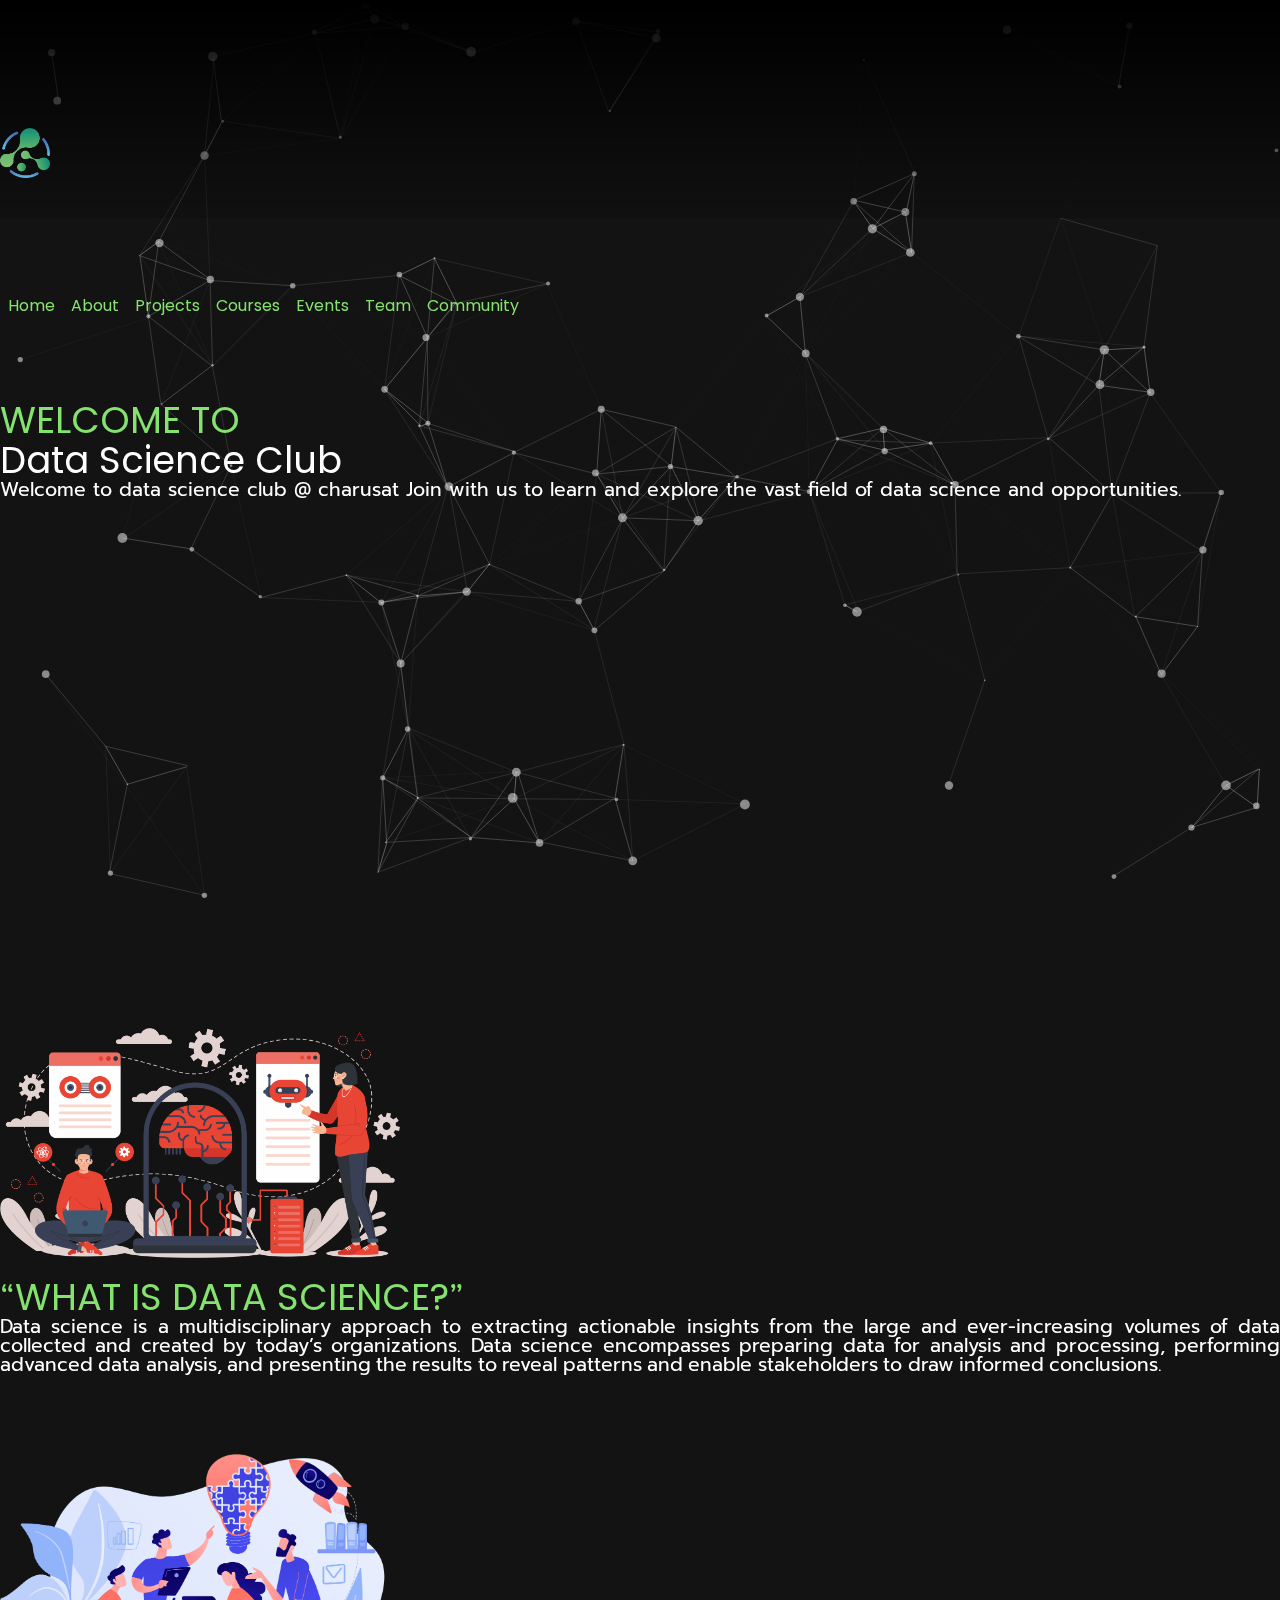
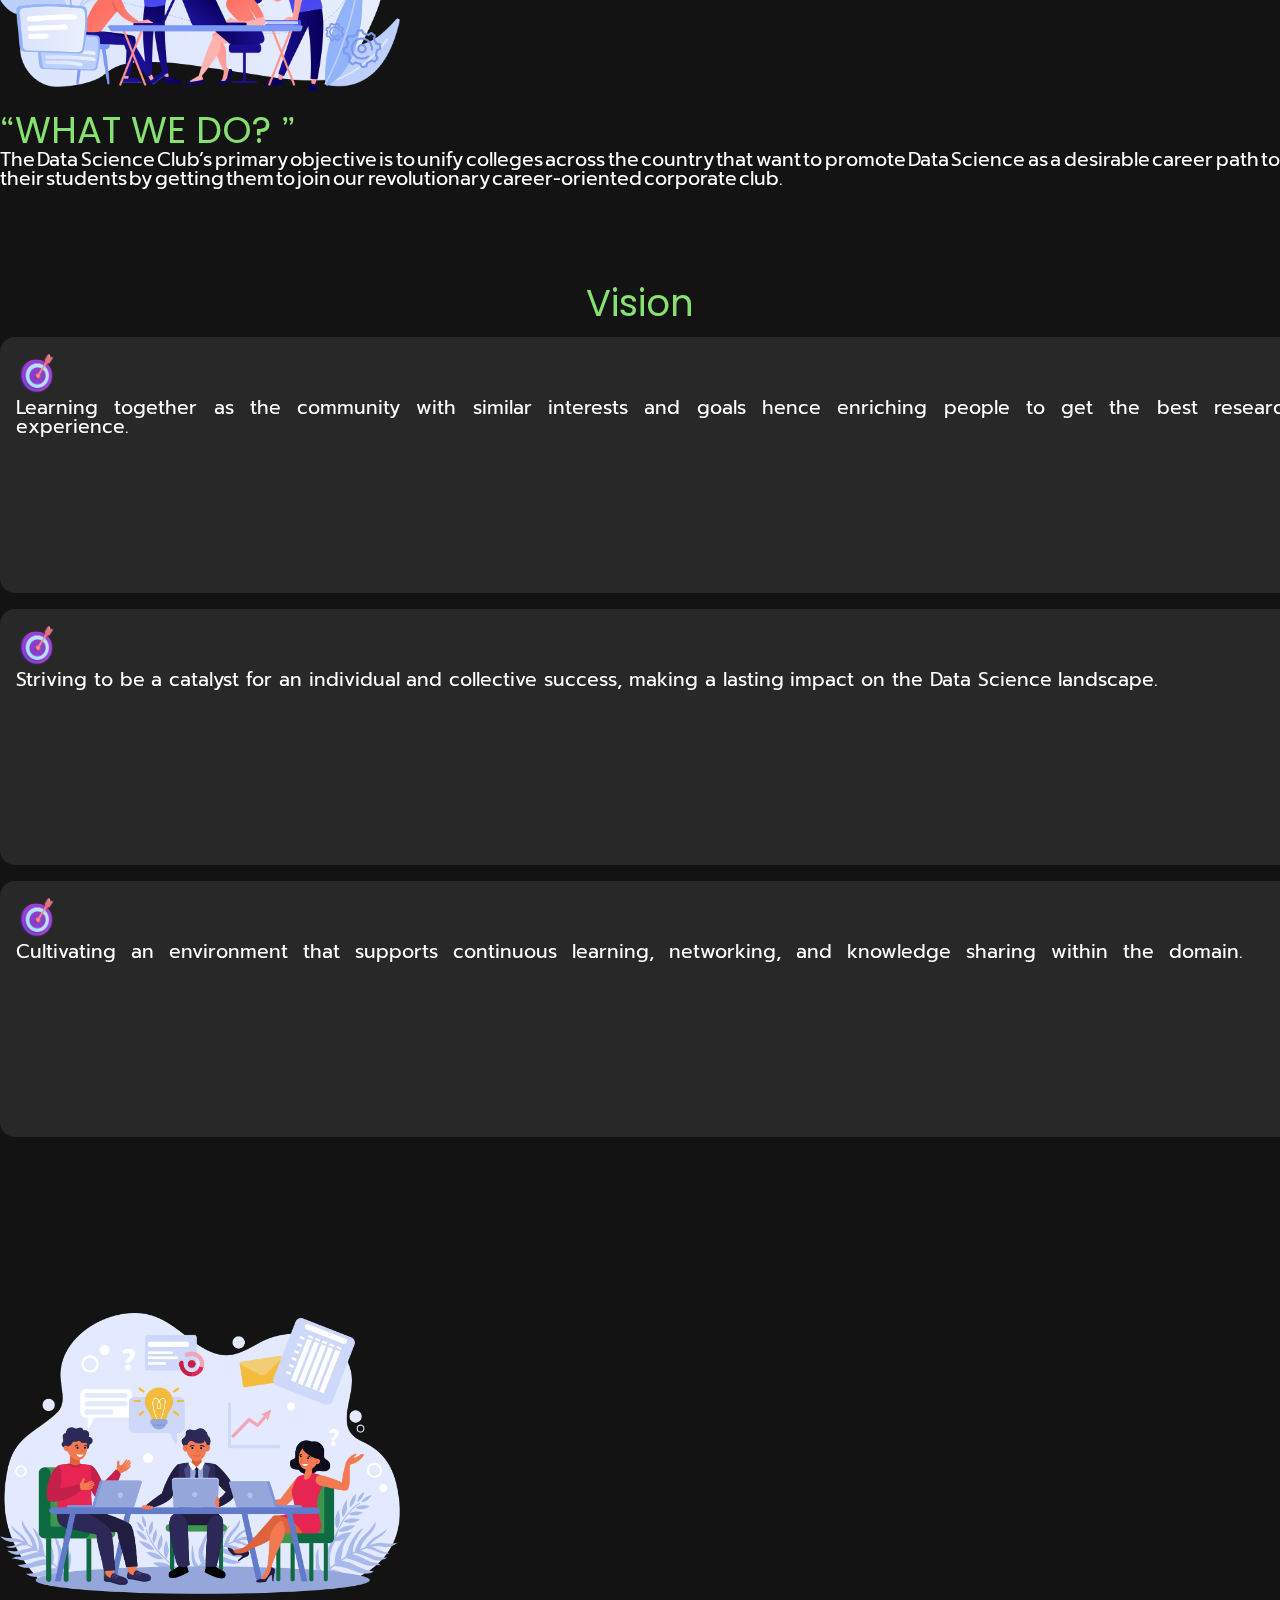
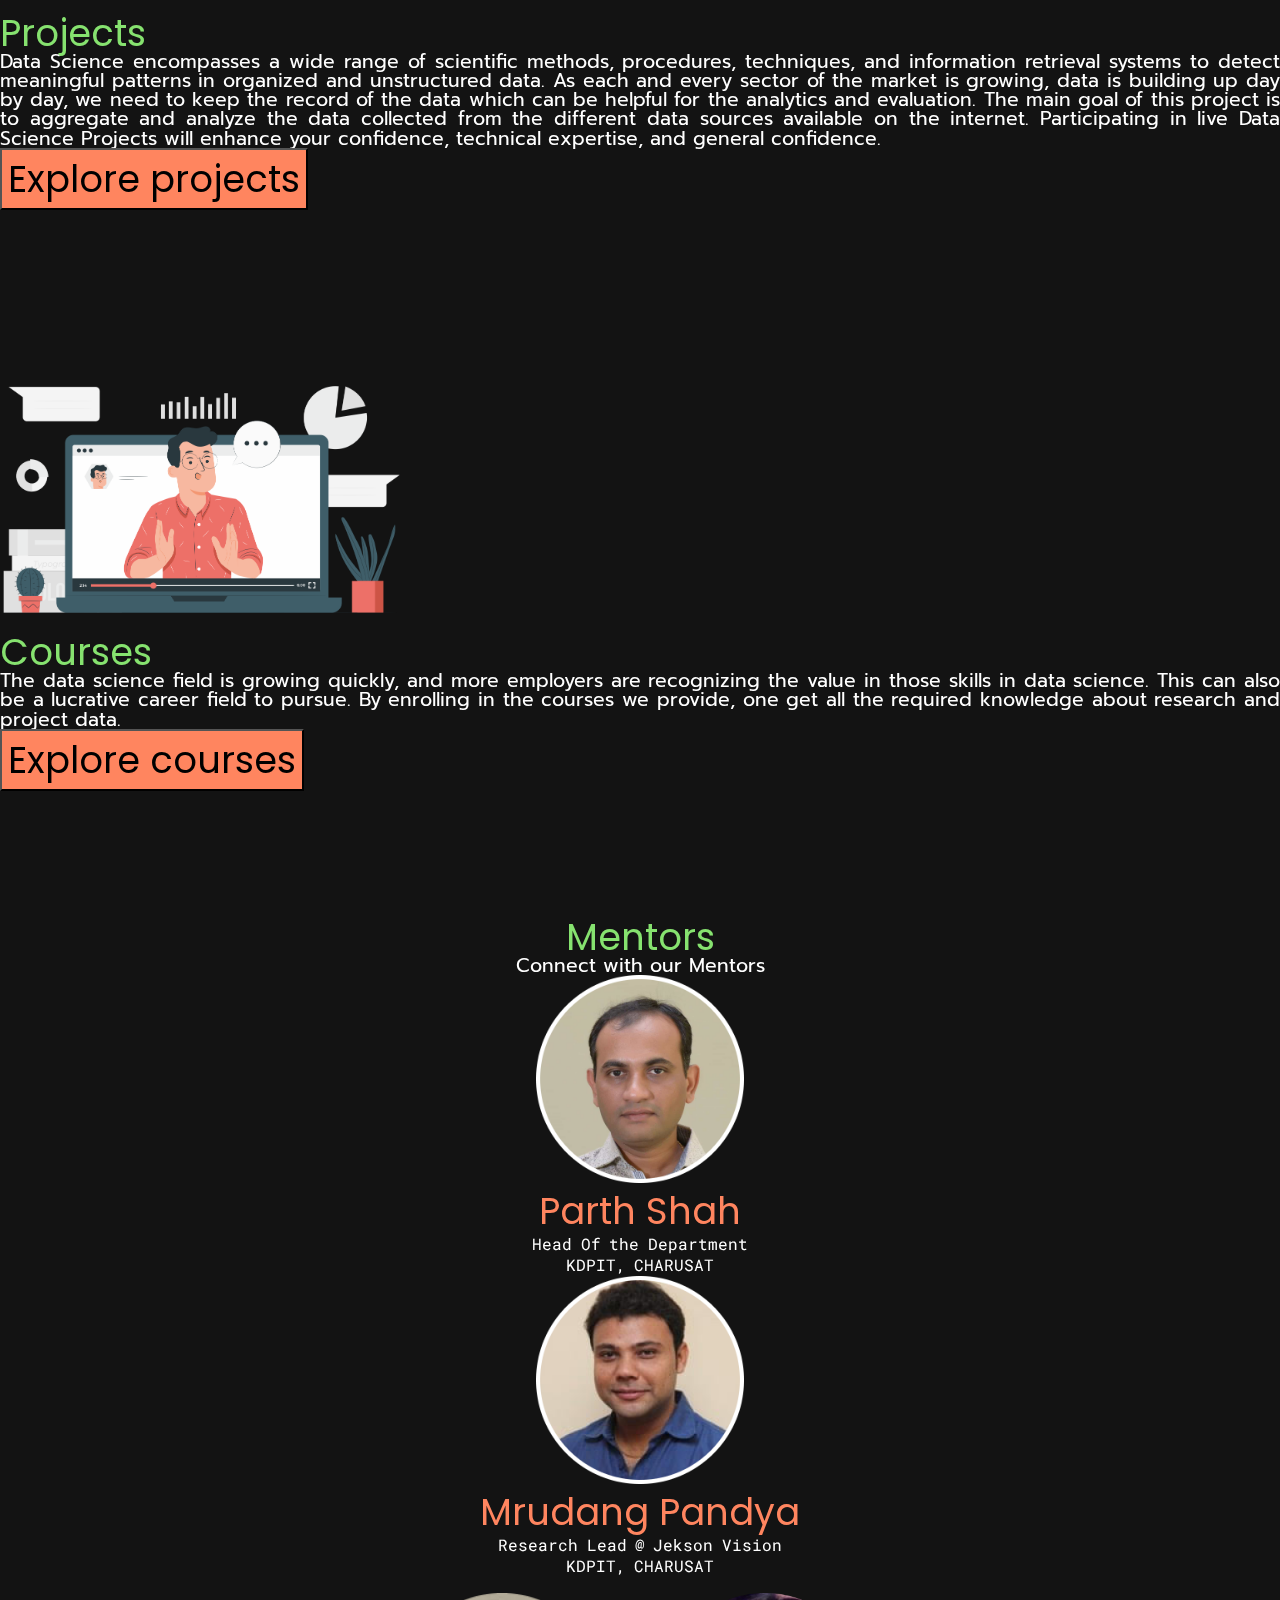
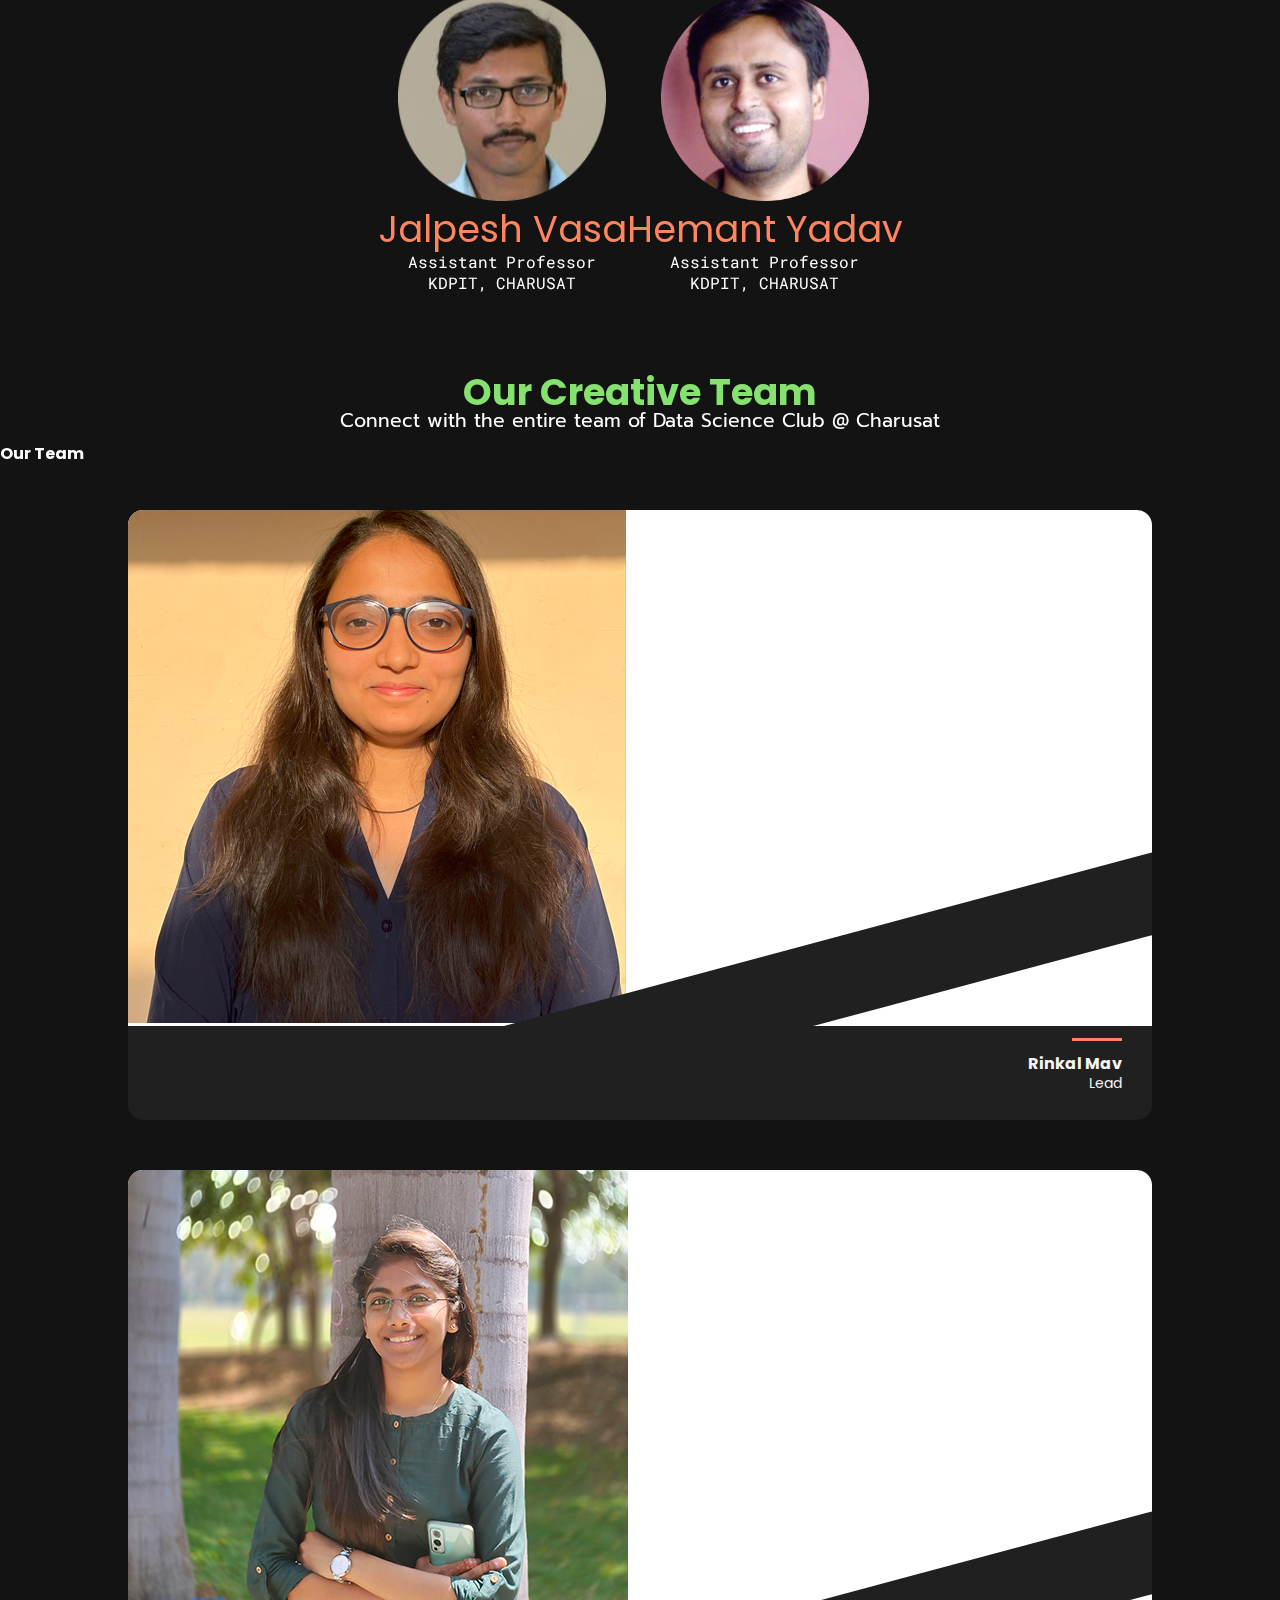
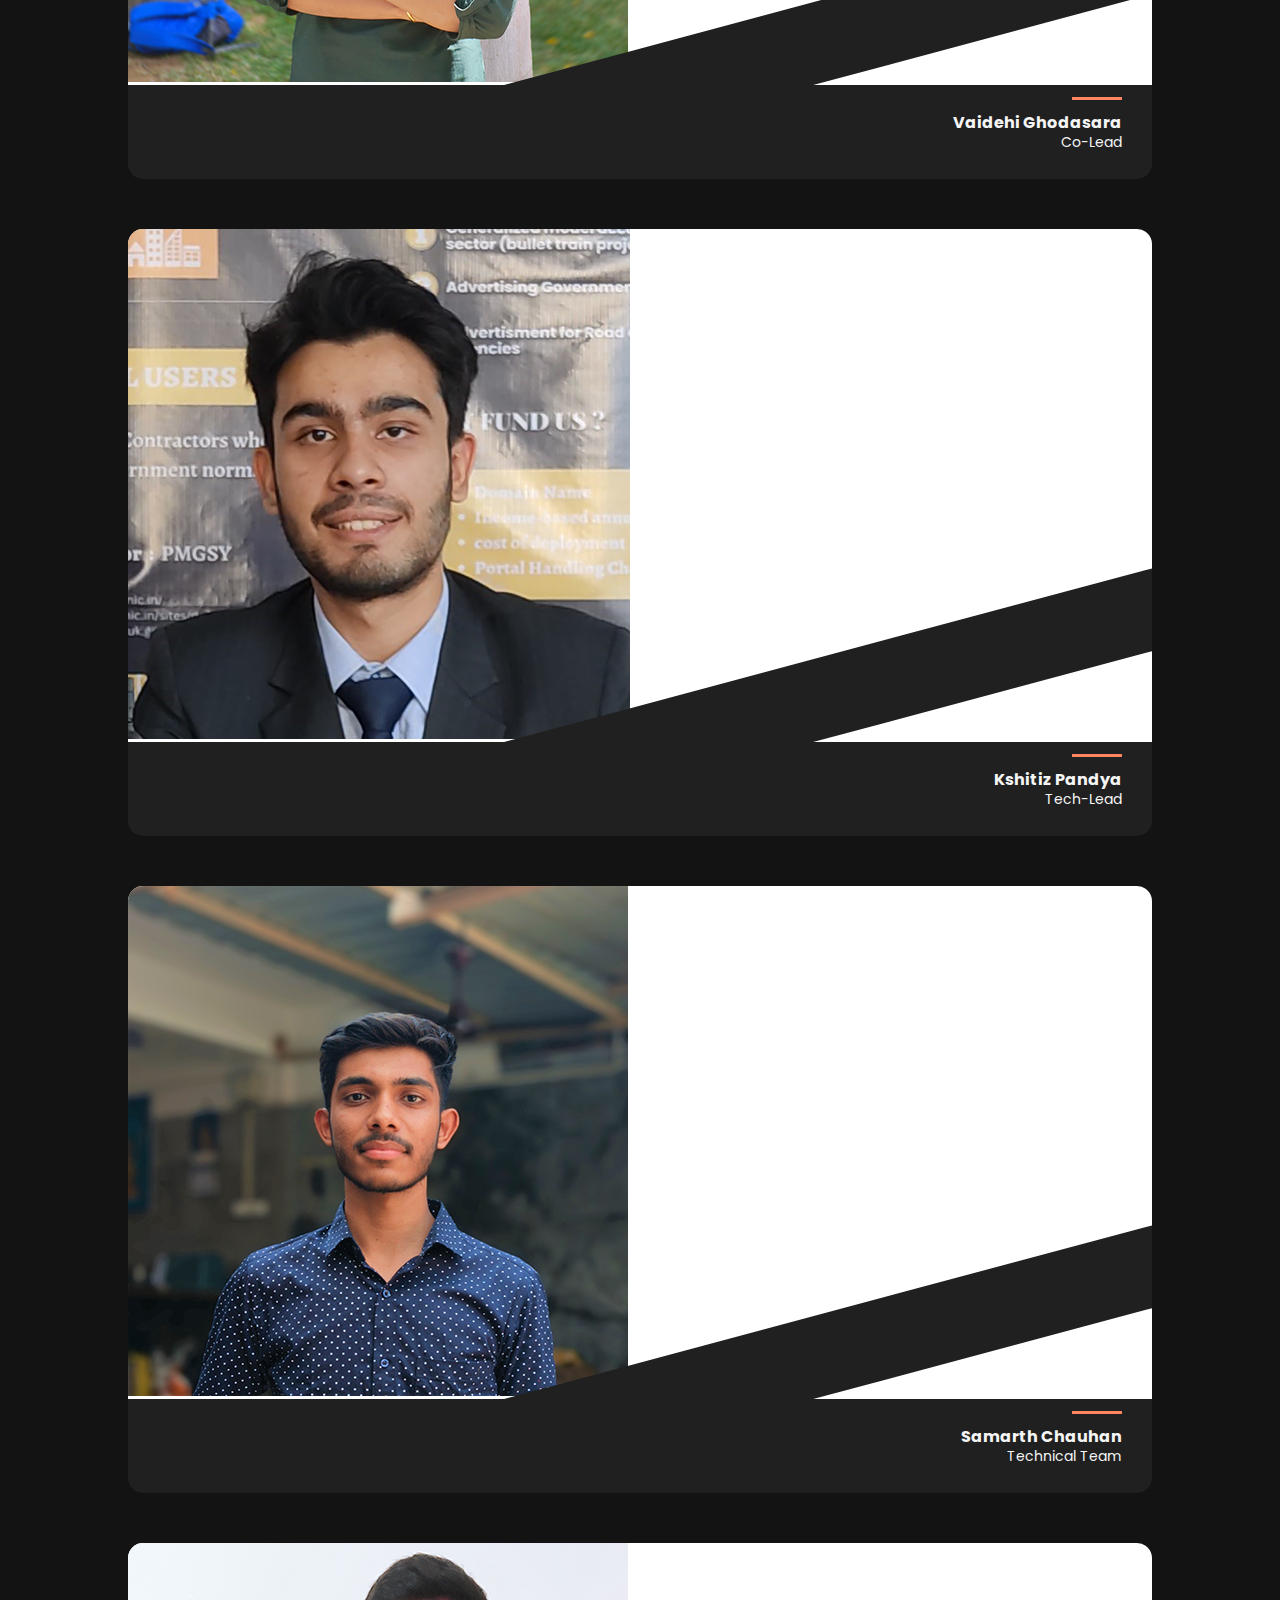
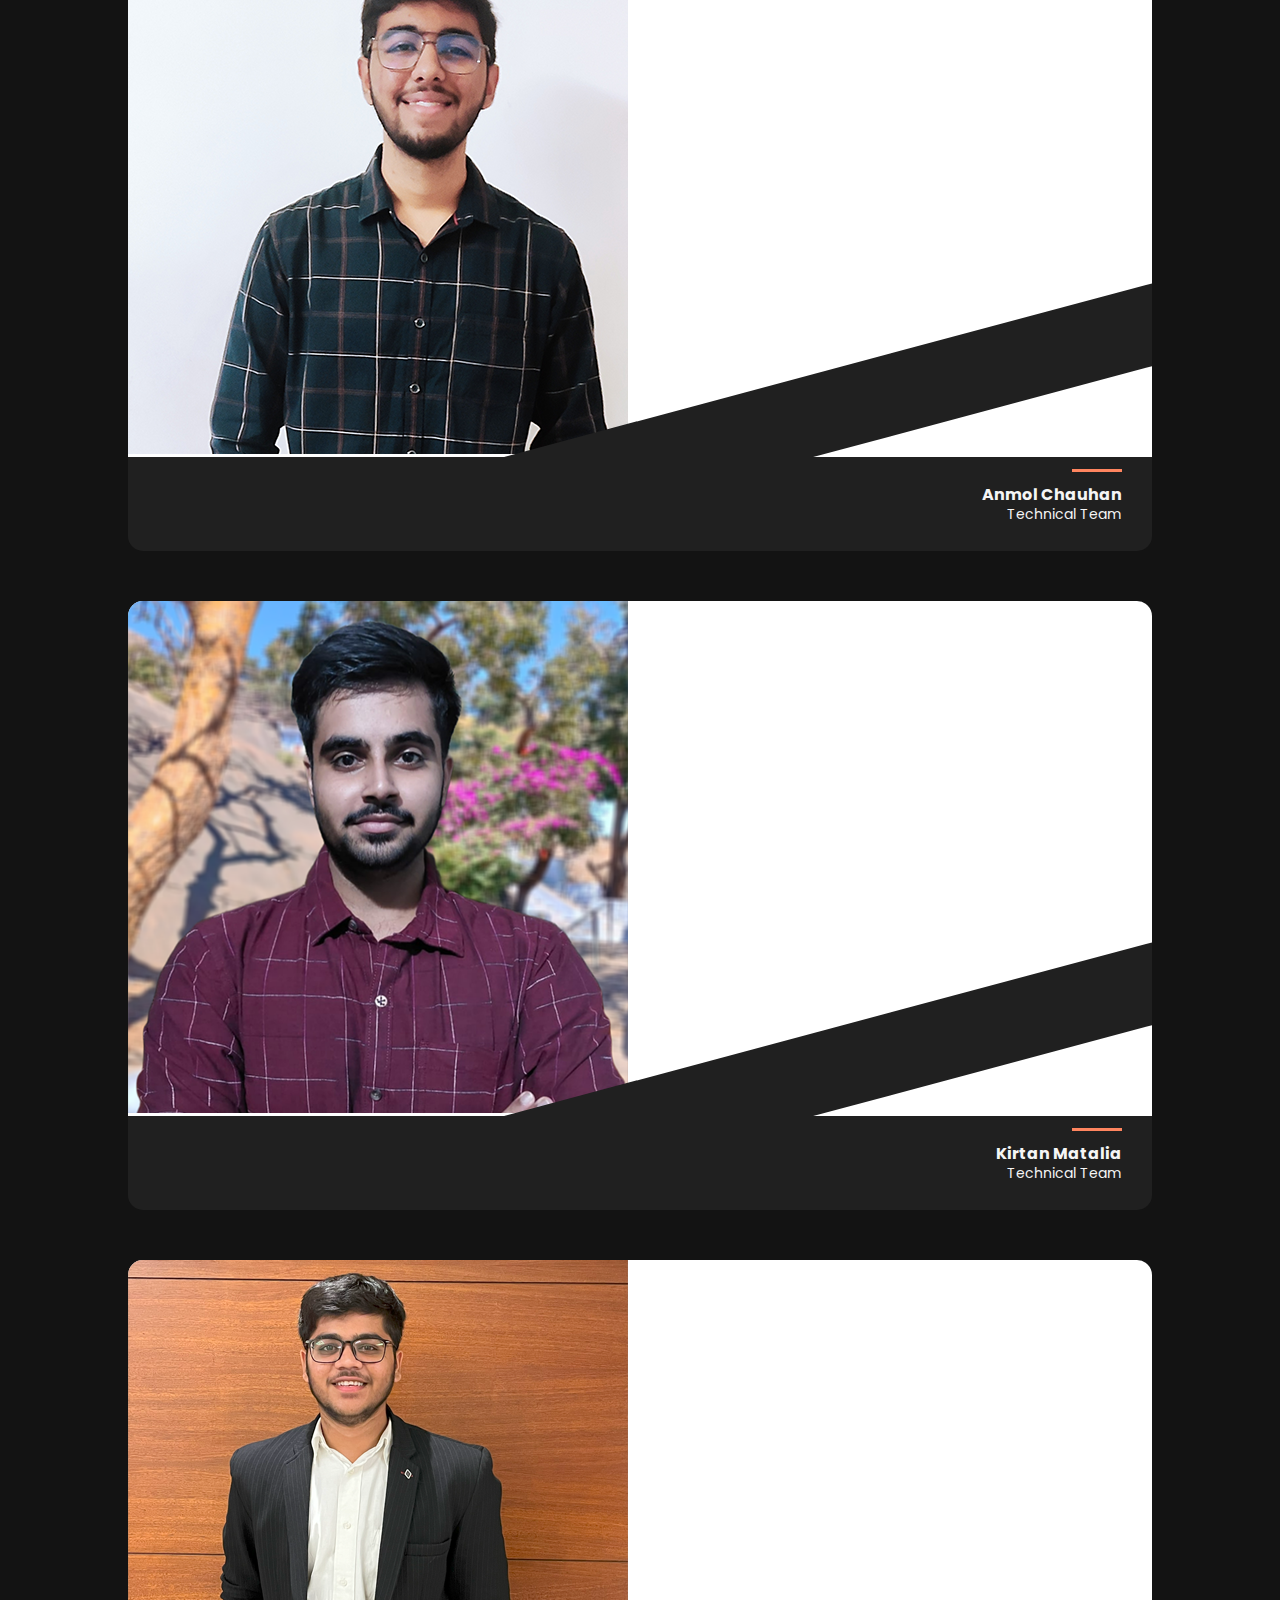
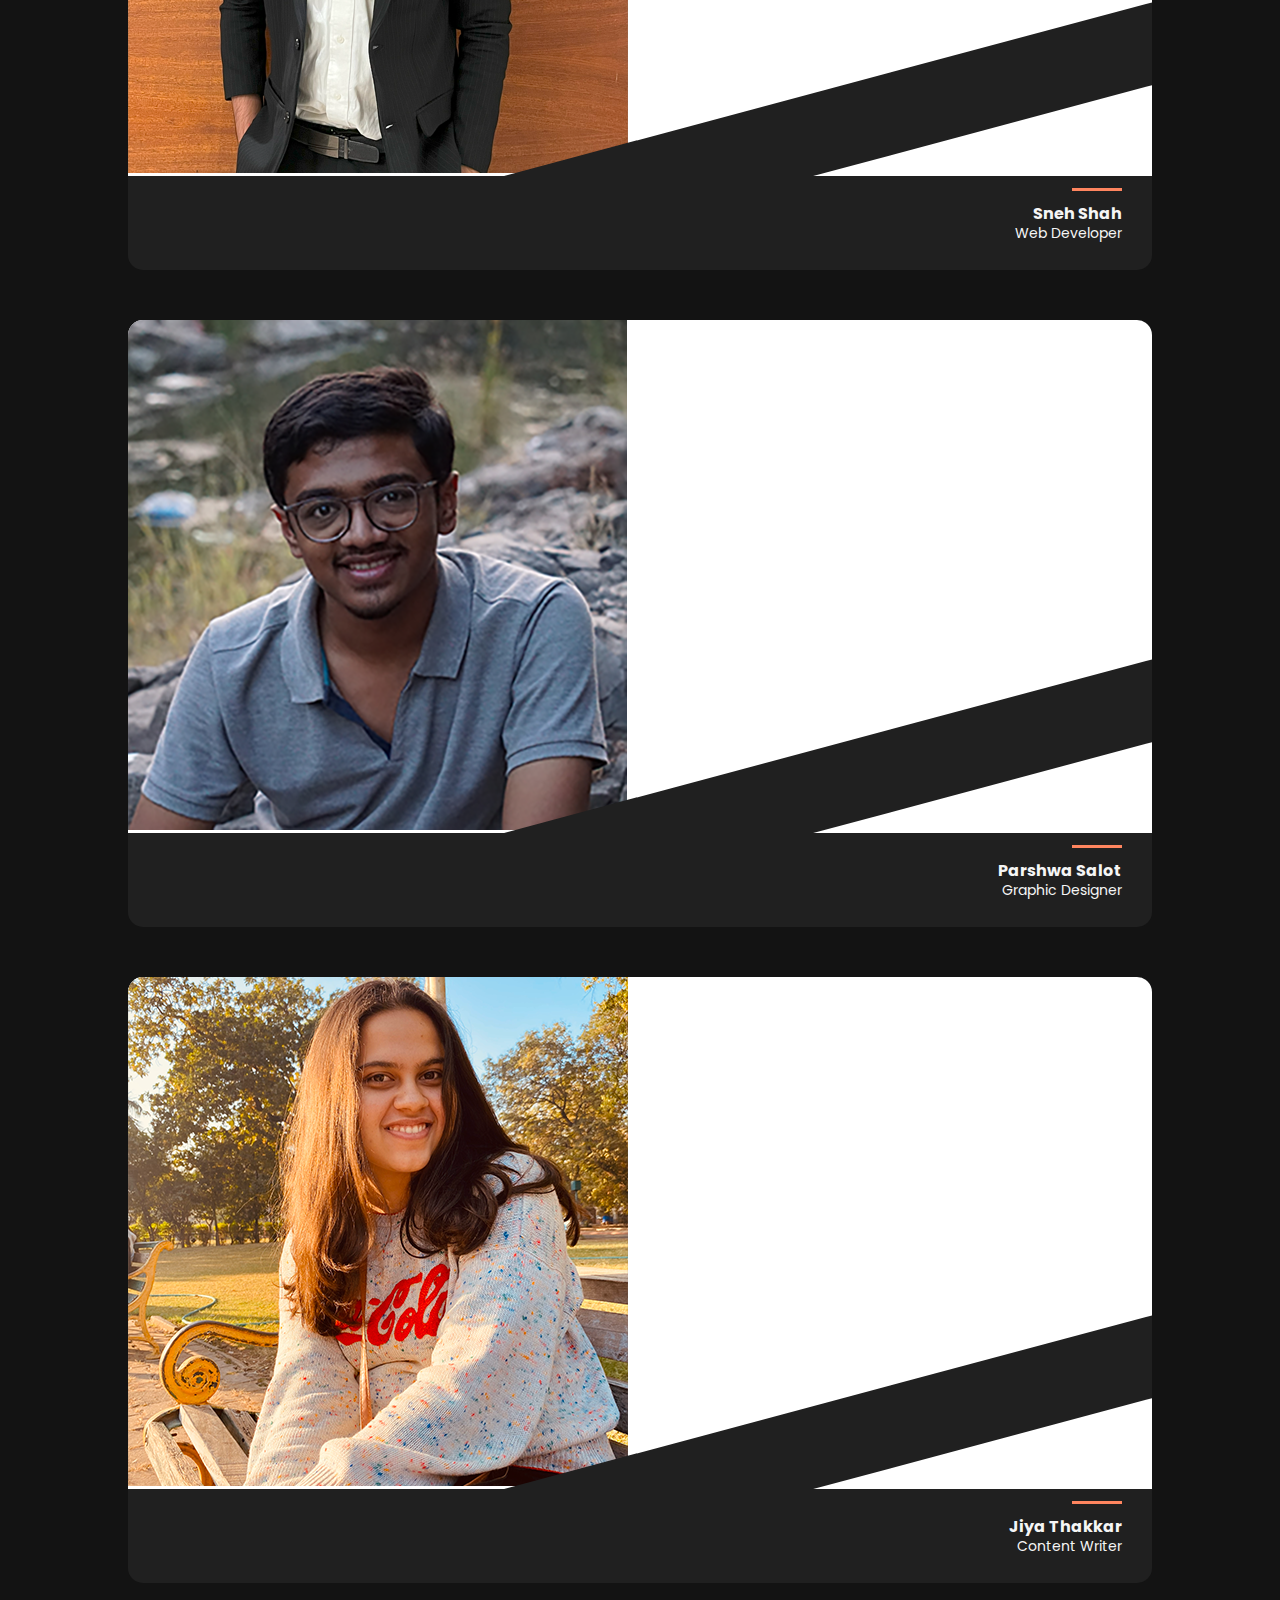
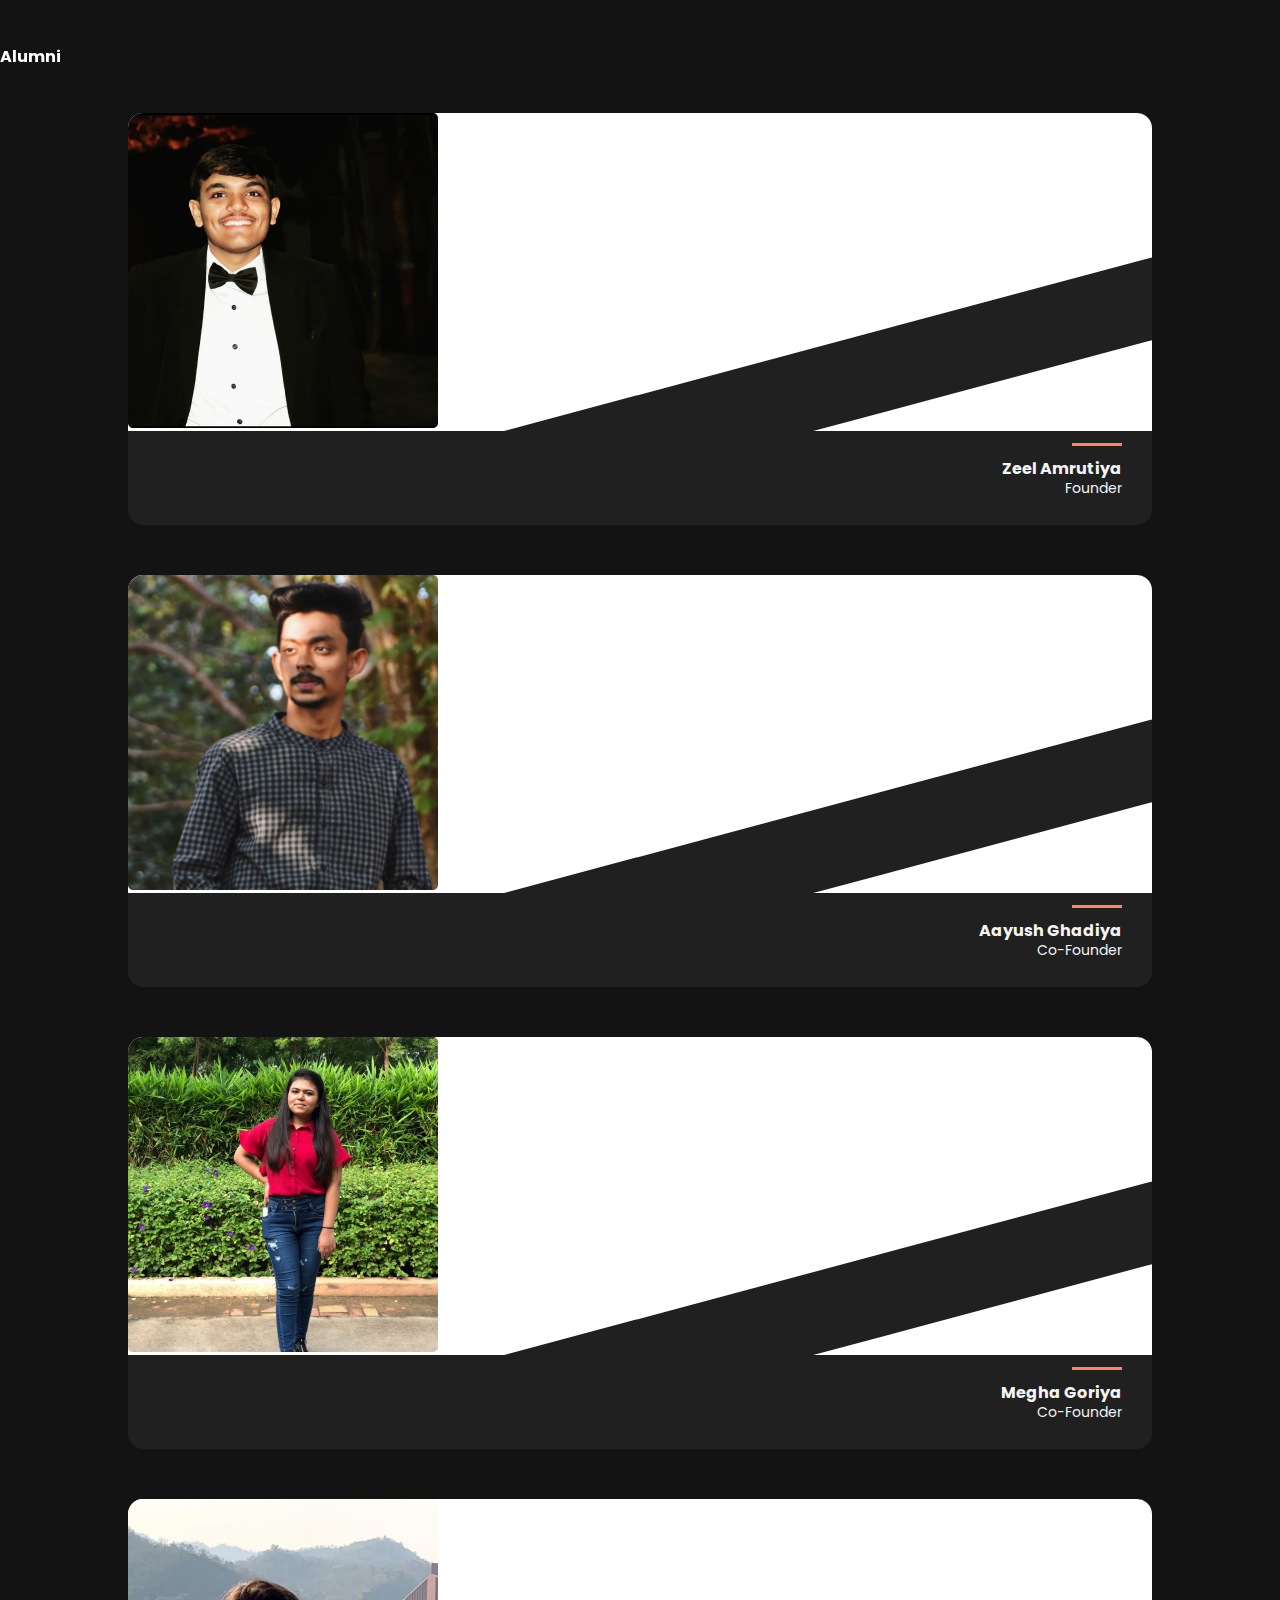
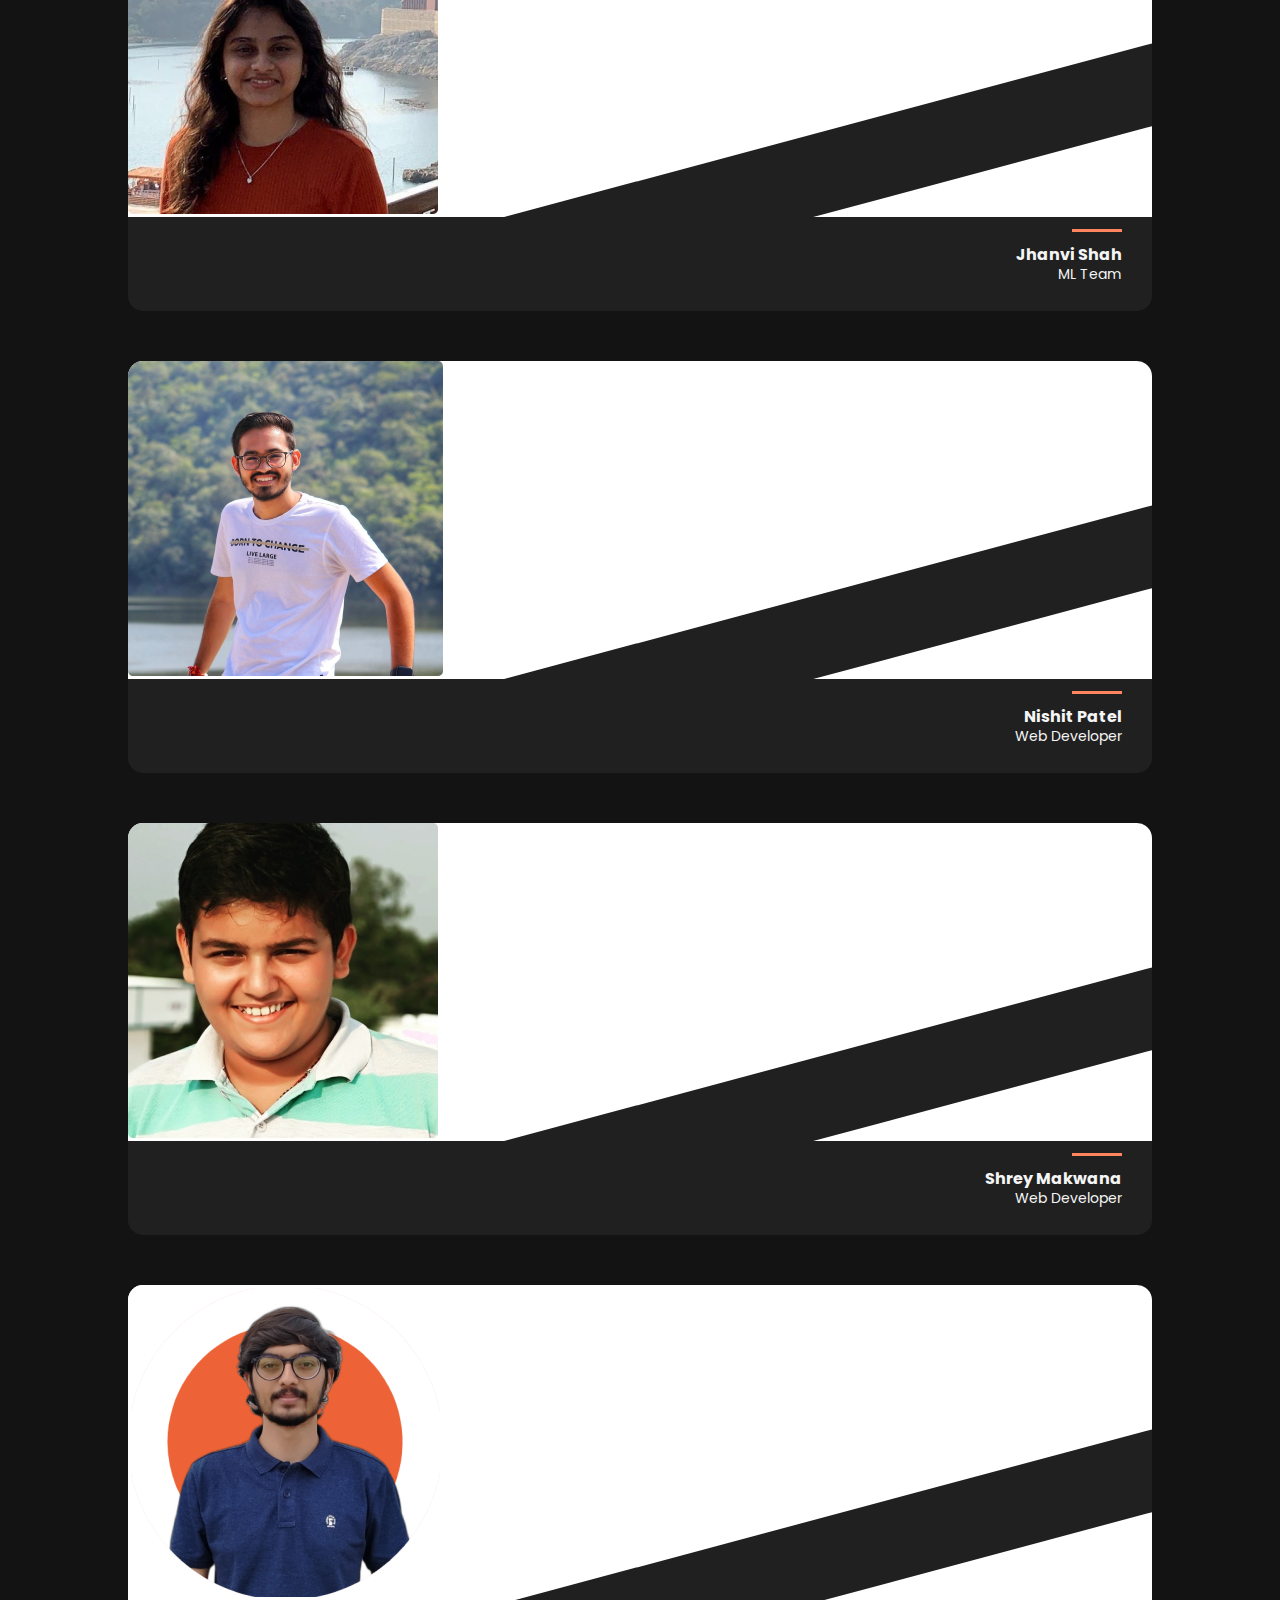
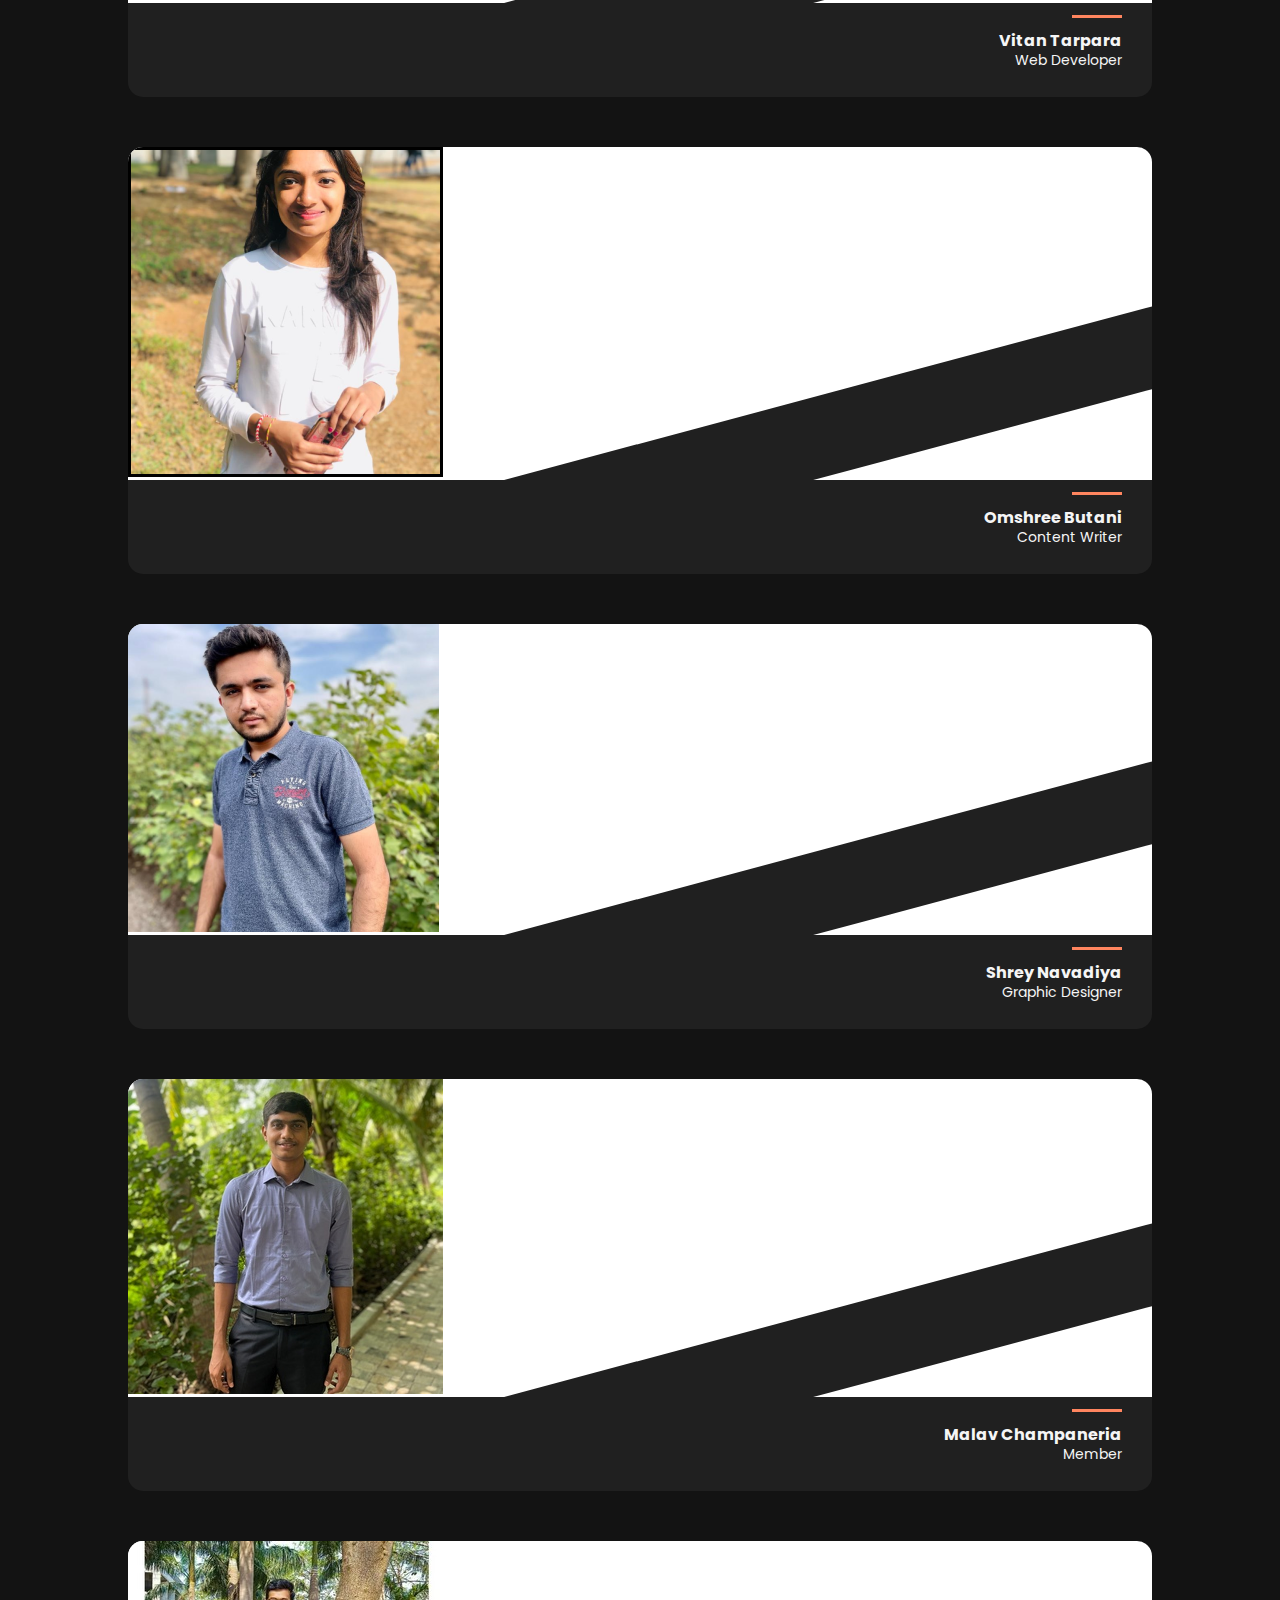
==== commit 447e3dca: "Fix email formatting and update contact information across multiple pages, New event added" ====
--- a/index.html
+++ b/index.html
@@ -222,17 +222,7 @@
             Welcome to data science club @ charusat Join with us to learn and
             explore the vast field of data science and opportunities.
           </p>
-          <a
-            href="https://my.forms.app/datascienceclubcharusat/registration-form"
-            target="_blank"
-          >
-            <button type="button" class="btn font1 mt-2 project-btn">
-              Join the community<i
-                class="uil uil-external-link-alt ms-2"
-                style="font-size: 1.5rem"
-              ></i>
-            </button>
-          </a>
+          
         </div>
       </div>
     </section>
@@ -547,7 +537,7 @@
                 <span class="font2">KDPIT, CHARUSAT</span>
                 <div class="social">
                   <a
-                    href="https://www.linkedin.com/in/dr-parth-shah-ba7ba842"
+                    href="https://www.linkedin.com/in/shah-parth-d/"
                     target="_blank"
                     ><i class="uil uil-linkedin" style="font-size: 2rem"></i
                   ></a>
@@ -564,12 +554,12 @@
                   style="width: 13rem; height: auto"
                 />
                 <p class="font1 p-0 m-0 h-color">Mrudang Pandya</p>
-                <span class="font2">Industrial Mentor</span>
+                <span class="font2">Research Lead @ Jekson Vision</span>
                 <br />
                 <span class="font2">KDPIT, CHARUSAT</span>
                 <div class="social">
                   <a
-                    href="https://www.linkedin.com/in/mrudang-pandya-830487b3/"
+                    href="https://www.linkedin.com/in/mrudang-pandya-phd-830487b3/"
                     target="_blank"
                     ><i class="uil uil-linkedin" style="font-size: 2rem"></i
                   ></a>
@@ -592,7 +582,7 @@
                   style="width: 13rem; height: auto"
                 />
                 <p class="font1 p-0 m-0 h-color">Jalpesh Vasa</p>
-                <span class="font2">Mentor</span>
+                <span class="font2">Assistant Professor</span>
                 <br />
                 <span class="font2">KDPIT, CHARUSAT</span>
                 <div class="social">
@@ -614,7 +604,7 @@
                   style="width: 13rem; height: auto"
                 />
                 <p class="font1 p-0 m-0 h-color">Hemant Yadav</p>
-                <span class="font2">Mentor</span>
+                <span class="font2">Assistant Professor</span>
                 <br />
                 <span class="font2">KDPIT, CHARUSAT</span>
                 <div class="social">
@@ -770,11 +760,11 @@
               <ul class="communitylist">
                 <li>
                   <h3>
-                    Don't forgot to contact us
+                    Don't forgot to contact us at
                     <a
                       style="text-decoration: none; color: #86e26f"
                       href="mailto:dasciclub@charusat.ac.in"
-                      >@dasciclub@charusat.ac.in</a
+                      >dasciclub@charusat.ac.in</a
                     >
                     in case of any Queries!
                   </h3>
